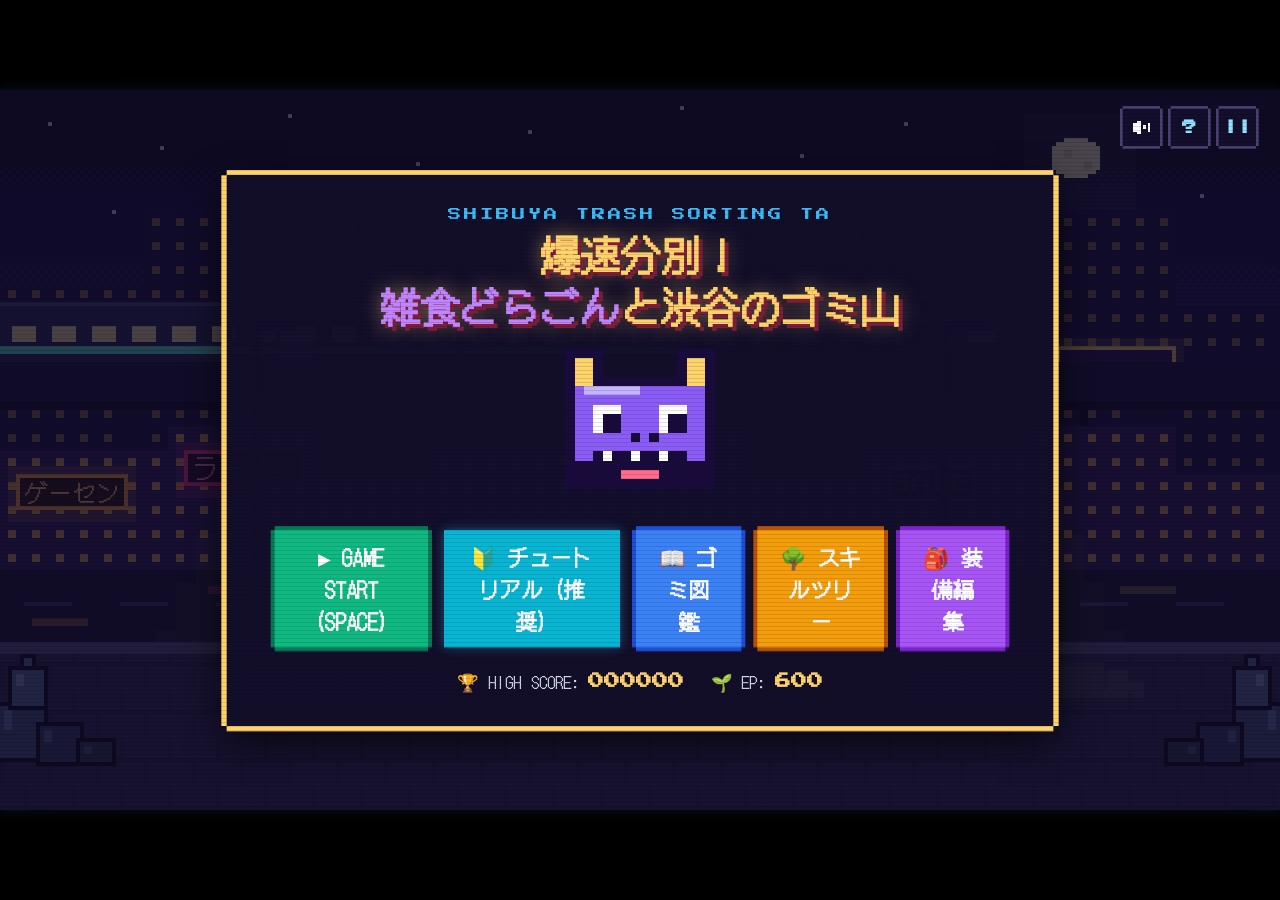
==== index.html @ 85e6942b "feat: チュートリアル・図鑑・答え合わせスライド・スキルツリー効果およびカウントダウン演出の実装" ====
<!doctype html>
<html lang="ja">
<head>
  <meta charset="utf-8">
  <meta name="viewport" content="width=device-width, initial-scale=1.0, maximum-scale=1.0, user-scalable=no">
  <title>爆速分別！雑食どらごんと渋谷のゴミ山 - SHIBUYA GOMI TA</title>
  <link rel="preconnect" href="https://fonts.googleapis.com">
  <link rel="preconnect" href="https://fonts.gstatic.com" crossorigin>
  <link href="https://fonts.googleapis.com/css2?family=DotGothic16&family=Press+Start+2P&display=swap" rel="stylesheet">
  <link rel="stylesheet" href="style.css?v=wide_10">
  <link rel="stylesheet" href="zukan_extra.css?v=zk_1">
</head>
<body>
  <div id="game-wrapper">
    <div id="game-cabinet">
      <!-- 1. 背景SVG（Wide.dc.htmlの渋谷夜景・高架電車・ネオン看板） -->
      <svg id="city-bg" viewBox="0 0 320 180" shape-rendering="crispEdges" aria-hidden="true">
        <defs>
          <pattern id="winB" width="6" height="6" patternUnits="userSpaceOnUse"><rect x="2" y="2" width="2" height="2" fill="#f2c14e" opacity="0.5"/></pattern>
          <pattern id="winF" width="6" height="6" patternUnits="userSpaceOnUse"><rect x="2" y="2" width="2" height="2" fill="#ffb454" opacity="0.85"/></pattern>
          <pattern id="winT" width="10" height="14" patternUnits="userSpaceOnUse"><rect x="3" y="3" width="6" height="4" fill="#ffe9a8"/></pattern>
          <pattern id="brick" width="12" height="12" patternUnits="userSpaceOnUse">
            <rect x="0" y="11" width="12" height="1" fill="#2a2446"/><rect x="0" y="0" width="1" height="6" fill="#2a2446"/><rect x="6" y="6" width="1" height="6" fill="#2a2446"/>
          </pattern>
          <pattern id="d1" width="2" height="2" patternUnits="userSpaceOnUse"><rect x="0" y="0" width="1" height="1" fill="#17103a"/><rect x="1" y="1" width="1" height="1" fill="#17103a"/></pattern>
          <pattern id="d2" width="2" height="2" patternUnits="userSpaceOnUse"><rect x="0" y="0" width="1" height="1" fill="#231650"/><rect x="1" y="1" width="1" height="1" fill="#231650"/></pattern>
          <pattern id="d3" width="2" height="2" patternUnits="userSpaceOnUse"><rect x="0" y="0" width="1" height="1" fill="#3a1c5c"/><rect x="1" y="1" width="1" height="1" fill="#3a1c5c"/></pattern>
          <pattern id="d4" width="2" height="2" patternUnits="userSpaceOnUse"><rect x="0" y="0" width="1" height="1" fill="#5e2a66"/><rect x="1" y="1" width="1" height="1" fill="#5e2a66"/></pattern>
          <pattern id="d5" width="2" height="2" patternUnits="userSpaceOnUse"><rect x="0" y="0" width="1" height="1" fill="#8c3a68"/><rect x="1" y="1" width="1" height="1" fill="#8c3a68"/></pattern>
          <g id="pile">
            <rect x="-1" y="189" width="13" height="15" fill="#0a0818"/>
            <rect x="0" y="190" width="11" height="13" fill="#44577d"/><rect x="1" y="191" width="2" height="5" fill="#6b83b3"/>
            <rect x="4" y="187" width="3" height="3" fill="#0a0818"/><rect x="5" y="188" width="1" height="2" fill="#44577d"/>
            <rect x="9" y="194" width="12" height="11" fill="#0a0818"/>
            <rect x="10" y="195" width="10" height="9" fill="#36456a"/><rect x="11" y="196" width="2" height="3" fill="#566d9c"/>
            <rect x="2" y="180" width="10" height="11" fill="#0a0818"/>
            <rect x="3" y="181" width="8" height="9" fill="#5a6fa0"/><rect x="4" y="182" width="2" height="3" fill="#8aa0cf"/>
            <rect x="5" y="177" width="4" height="4" fill="#0a0818"/><rect x="6" y="178" width="2" height="2" fill="#5a6fa0"/>
            <rect x="19" y="198" width="10" height="7" fill="#0a0818"/>
            <rect x="20" y="199" width="8" height="5" fill="#2f3b58"/><rect x="21" y="200" width="2" height="2" fill="#4a5c85"/>
          </g>
          <g id="lamp">
            <rect x="-1" y="60" width="2" height="81" fill="#0a0818"/>
            <rect x="-1" y="58" width="11" height="2" fill="#0a0818"/>
            <rect x="6" y="60" width="7" height="3" fill="#ffe9a8"/>
            <g fill="#ffe9a8" opacity="0.06">
              <rect x="5" y="63" width="10" height="12"/><rect x="0" y="75" width="20" height="12"/><rect x="-5" y="87" width="30" height="12"/>
              <rect x="-10" y="99" width="40" height="12"/><rect x="-15" y="111" width="50" height="12"/><rect x="-20" y="123" width="60" height="12"/>
              <rect x="-25" y="135" width="70" height="6"/>
            </g>
          </g>
          <g id="pool">
            <g fill="#ffe9a8" opacity="0.09"><rect x="-10" y="143" width="40" height="2"/><rect x="-16" y="145" width="52" height="3"/><rect x="-20" y="148" width="60" height="4"/></g>
          </g>
        </defs>

        <!-- 空 -->
        <rect x="0" y="0" width="320" height="24" fill="#0e0a24"/>
        <rect x="0" y="20" width="320" height="4" fill="url(#d1)"/>
        <rect x="0" y="24" width="320" height="24" fill="#17103a"/>
        <rect x="0" y="44" width="320" height="4" fill="url(#d2)"/>
        <rect x="0" y="48" width="320" height="24" fill="#231650"/>
        <rect x="0" y="68" width="320" height="4" fill="url(#d3)"/>
        <rect x="0" y="72" width="320" height="24" fill="#3a1c5c"/>
        <rect x="0" y="92" width="320" height="4" fill="url(#d4)"/>
        <rect x="0" y="96" width="320" height="14" fill="#5e2a66"/>
        <rect x="0" y="106" width="320" height="4" fill="url(#d5)"/>
        <rect x="0" y="110" width="320" height="12" fill="#8c3a68"/>
        <!-- 雲 -->
        <g fill="#c4507a" opacity="0.45">
          <rect x="20" y="100" width="46" height="2"/><rect x="30" y="102" width="30" height="2"/>
          <rect x="150" y="96" width="60" height="2"/><rect x="166" y="98" width="34" height="2"/>
          <rect x="250" y="102" width="44" height="2"/>
        </g>
        <!-- 星 -->
        <g fill="#ffffff" opacity="0.85">
          <rect x="12" y="8" width="1" height="1"/><rect x="40" y="14" width="1" height="1"/><rect x="72" y="6" width="1" height="1"/>
          <rect x="104" y="18" width="1" height="1"/><rect x="132" y="10" width="1" height="1"/><rect x="170" y="4" width="1" height="1"/>
          <rect x="200" y="16" width="1" height="1"/><rect x="226" y="8" width="1" height="1"/><rect x="300" y="26" width="1" height="1"/>
          <rect x="28" y="30" width="1" height="1"/><rect x="88" y="34" width="1" height="1"/><rect x="150" y="30" width="1" height="1"/>
          <rect x="214" y="36" width="1" height="1"/><rect x="262" y="40" width="1" height="1"/><rect x="58" y="44" width="1" height="1"/>
        </g>
        <!-- 月 -->
        <rect x="256" y="6" width="28" height="28" fill="#fff3c4" opacity="0.05"/>
        <g fill="#fff3c4">
          <rect x="266" y="12" width="6" height="1"/><rect x="264" y="13" width="10" height="1"/>
          <rect x="263" y="14" width="12" height="6"/><rect x="264" y="20" width="10" height="1"/><rect x="266" y="21" width="6" height="1"/>
        </g>
        <rect x="266" y="15" width="2" height="2" fill="#e7d9a1"/><rect x="271" y="18" width="2" height="2" fill="#e7d9a1"/>

        <!-- 遠景のビル -->
        <g fill="#1b1340">
          <rect x="0" y="48" width="36" height="72"/><rect x="36" y="30" width="24" height="90"/><rect x="60" y="60" width="30" height="60"/>
          <rect x="90" y="42" width="24" height="78"/><rect x="114" y="24" width="36" height="96"/><rect x="150" y="54" width="30" height="66"/>
          <rect x="180" y="36" width="24" height="84"/><rect x="204" y="48" width="36" height="72"/><rect x="240" y="66" width="24" height="54"/>
          <rect x="264" y="30" width="30" height="90"/><rect x="294" y="54" width="30" height="66"/>
        </g>
        <g fill="url(#winB)">
          <rect x="0" y="48" width="36" height="72"/><rect x="36" y="30" width="24" height="90"/><rect x="60" y="60" width="30" height="60"/>
          <rect x="90" y="42" width="24" height="78"/><rect x="114" y="24" width="36" height="96"/><rect x="150" y="54" width="30" height="66"/>
          <rect x="180" y="36" width="24" height="84"/><rect x="204" y="48" width="36" height="72"/><rect x="240" y="66" width="24" height="54"/>
          <rect x="264" y="30" width="30" height="90"/><rect x="294" y="54" width="30" height="66"/>
        </g>

        <!-- 屋上看板 SHIBUYA -->
        <rect x="270" y="76" width="2" height="8" fill="#0a0818"/><rect x="284" y="76" width="2" height="8" fill="#0a0818"/>
        <rect x="262" y="62" width="34" height="18" fill="#ffd36b" opacity="0.14"/>
        <rect x="264" y="64" width="30" height="13" fill="#ffd36b"/><rect x="265" y="65" width="28" height="11" fill="#2a1250"/>
        <text x="279" y="73.4" text-anchor="middle" font-size="5" fill="#ffd36b" font-family="'Press Start 2P', 'DotGothic16', sans-serif">SHIBUYA</text>

        <!-- 高架線と電車 -->
        <rect x="0" y="68" width="320" height="12" fill="#1a1436"/>
        <rect x="0" y="78" width="320" height="2" fill="#0e0a24"/>
        <rect x="28" y="80" width="8" height="40" fill="#1a1436"/><rect x="92" y="80" width="8" height="40" fill="#1a1436"/>
        <rect x="156" y="80" width="8" height="40" fill="#1a1436"/><rect x="220" y="80" width="8" height="40" fill="#1a1436"/>
        <rect x="284" y="80" width="8" height="40" fill="#1a1436"/>
        <g style="animation:train 18s linear infinite">
          <g fill="#2c2a58">
            <rect x="0" y="54" width="56" height="14"/><rect x="58" y="54" width="56" height="14"/><rect x="116" y="54" width="56" height="14"/>
          </g>
          <g fill="#4a4780"><rect x="0" y="53" width="56" height="1"/><rect x="58" y="53" width="56" height="1"/><rect x="116" y="53" width="56" height="1"/></g>
          <g fill="url(#winT)">
            <rect x="0" y="54" width="56" height="14"/><rect x="58" y="54" width="56" height="14"/><rect x="116" y="54" width="56" height="14"/>
          </g>
          <g fill="#5eead4"><rect x="0" y="64" width="56" height="2"/><rect x="58" y="64" width="56" height="2"/><rect x="116" y="64" width="56" height="2"/></g>
        </g>

        <!-- 近景のビル -->
        <g fill="#2e1f5c">
          <rect x="0" y="90" width="42" height="32"/><rect x="42" y="84" width="36" height="38"/><rect x="78" y="96" width="30" height="26"/>
          <rect x="108" y="90" width="42" height="32"/><rect x="150" y="84" width="36" height="38"/><rect x="186" y="96" width="30" height="26"/>
          <rect x="216" y="90" width="42" height="32"/><rect x="258" y="84" width="36" height="38"/><rect x="294" y="96" width="30" height="26"/>
        </g>
        <g fill="url(#winF)">
          <rect x="0" y="90" width="42" height="32"/><rect x="42" y="84" width="36" height="38"/><rect x="78" y="96" width="30" height="26"/>
          <rect x="108" y="90" width="42" height="32"/><rect x="150" y="84" width="36" height="38"/><rect x="186" y="96" width="30" height="26"/>
          <rect x="216" y="90" width="42" height="32"/><rect x="258" y="84" width="36" height="38"/><rect x="294" y="96" width="30" height="26"/>
        </g>

        <!-- ネオン看板（ゲーセン、ラーメン、24H、SALE） -->
        <rect x="2" y="94" width="32" height="14" fill="#ffa03f" opacity="0.2"/>
        <rect x="4" y="96" width="28" height="9" fill="#ffa03f"/><rect x="5" y="97" width="26" height="7" fill="#2a1408"/>
        <text x="18" y="103" text-anchor="middle" font-size="6" fill="#ffc27a" font-family="'DotGothic16', sans-serif">ゲーセン</text>
        <rect x="44" y="88" width="34" height="14" fill="#ff3d8b" opacity="0.22"/>
        <rect x="46" y="90" width="30" height="9" fill="#ff3d8b"/><rect x="47" y="91" width="28" height="7" fill="#2a0a28"/>
        <text x="61" y="97" text-anchor="middle" font-size="6.5" fill="#ff8fc0" font-family="'DotGothic16', sans-serif">ラーメン</text>
        <rect x="154" y="82" width="22" height="14" fill="#6dff9b" opacity="0.2"/>
        <rect x="156" y="84" width="18" height="9" fill="#6dff9b"/><rect x="157" y="85" width="16" height="7" fill="#06281a"/>
        <text x="165" y="91" text-anchor="middle" font-size="5.5" fill="#6dff9b" font-family="'Press Start 2P', sans-serif">24H</text>
        <rect x="220" y="92" width="26" height="14" fill="#3ff0ff" opacity="0.2"/>
        <rect x="222" y="94" width="22" height="9" fill="#3ff0ff"/><rect x="223" y="95" width="20" height="7" fill="#06242a"/>
        <text x="233" y="101" text-anchor="middle" font-size="5" fill="#3ff0ff" font-family="'Press Start 2P', sans-serif">SALE</text>

        <!-- 道路 -->
        <rect x="0" y="120" width="320" height="18" fill="#181330"/>
        <g fill="#3a3366">
          <rect x="6" y="128" width="12" height="1"/><rect x="30" y="128" width="12" height="1"/><rect x="54" y="128" width="12" height="1"/>
          <rect x="78" y="128" width="12" height="1"/><rect x="102" y="128" width="12" height="1"/><rect x="126" y="128" width="12" height="1"/>
          <rect x="150" y="128" width="12" height="1"/><rect x="174" y="128" width="12" height="1"/><rect x="198" y="128" width="12" height="1"/>
          <rect x="222" y="128" width="12" height="1"/><rect x="246" y="128" width="12" height="1"/><rect x="270" y="128" width="12" height="1"/>
          <rect x="294" y="128" width="12" height="1"/>
        </g>
        <!-- 路面のネオン反射 -->
        <rect x="52" y="124" width="16" height="2" fill="#ff3d8b" opacity="0.4"/><rect x="55" y="126" width="10" height="1" fill="#ff3d8b" opacity="0.25"/>
        <rect x="160" y="124" width="12" height="2" fill="#6dff9b" opacity="0.4"/><rect x="226" y="132" width="14" height="2" fill="#3ff0ff" opacity="0.4"/>
        <rect x="8" y="132" width="14" height="2" fill="#ffa03f" opacity="0.4"/><rect x="104" y="133" width="18" height="2" fill="#ffd36b" opacity="0.3"/>
        <rect x="280" y="124" width="14" height="2" fill="#ffd36b" opacity="0.35"/>

        <!-- 街灯 -->
        <use href="#lamp" transform="translate(64 0)"/>
        <use href="#lamp" transform="translate(236 0)"/>

        <!-- 歩道 -->
        <rect x="0" y="138" width="320" height="3" fill="#5b5380"/>
        <rect x="0" y="141" width="320" height="39" fill="#342d55"/>
        <rect x="0" y="141" width="320" height="39" fill="url(#brick)"/>
        <use href="#pool" transform="translate(74 0)"/>
        <use href="#pool" transform="translate(246 0)"/>

        <!-- ゴミ山 -->
        <use href="#pile" transform="translate(0 -36)"/>
        <use href="#pile" transform="translate(320 -36) scale(-1 1)"/>
      </svg>

      <!-- 走査線（CRTフィルター） -->
      <div class="crt-lines"></div>

      <!-- システム・音声・ヘルプ・ポーズナビ -->
      <div class="top-nav-bar">
        <button id="sound-toggle" class="pixel-icon-btn" title="サウンド切替 [M]">
          <img src="assets/sprites/png/icon_sound@4x.png" alt="音" class="pixel-icon-img">
        </button>
        <button id="help-btn" class="pixel-icon-btn" title="あそびかた [H]">
          <span class="pixel-icon-glyph">?</span>
        </button>
        <button id="pause-btn" class="pixel-icon-btn" title="ポーズ [P / ESC]">
          <span class="pixel-icon-glyph">||</span>
        </button>
      </div>

      <!-- ================= 画面1: タイトル画面 ================= -->
      <div id="title-screen" class="view-screen">
        <div class="title-hero-box">
          <div class="sub-pixel-tag">SHIBUYA TRASH SORTING TA</div>
          <h1 class="main-pixel-logo">爆速分別！<br><span style="color:#c084fc;">雑食どらごん</span>と渋谷のゴミ山</h1>
          <div class="title-dragon-anim">
            <img src="assets/sprites/png/dragon_zasshoku@4x.png" alt="雑食どらごん" class="title-dragon-pixel">
          </div>
          <div class="title-action-buttons">
            <button id="start-btn" class="pixel-btn pixel-btn-green">▶ GAME START (SPACE)</button>
            <button id="tutorial-btn" class="pixel-btn pixel-btn-cyan">🔰 チュートリアル</button>
            <button id="zukan-btn" class="pixel-btn pixel-btn-blue">📖 ゴミ図鑑</button>
            <button id="shop-btn" class="pixel-btn pixel-btn-yellow">🌳 スキルツリー</button>
            <button id="equip-btn" class="pixel-btn pixel-btn-purple">🎒 装備編集</button>
          </div>
          <div class="title-stats-footer">
            <span>🏆 HIGH SCORE: <strong id="title-high-score">000000</strong></span>
            <span>🌱 EP: <strong id="title-points">0</strong></span>
          </div>
        </div>
      </div>

      <!-- ================= 画面2: メインゲーム画面 ================= -->
      <div id="game-screen" class="view-screen hidden">
        <!-- 上部：30ブロックタイマーバー -->
        <div class="timer-blocks-bar" id="timer-blocks-container" aria-label="残り時間">
          <!-- 30個のブロックがJSで生成・点滅 -->
        </div>

        <!-- 左上：ドットライフ -->
        <div class="hud-lives-wrap" id="hud-lives" aria-label="残機">
          <!-- JSでドットハートを生成 -->
        </div>

        <!-- 左上：パッシブスキル・レリック枠（スキルツリーでスロット解放） -->
        <div class="relic-row" id="relic-row">
          <!-- JSで動的生成 -->
        </div>

        <!-- レリック説明ツールチップ（ホバーで表示） -->
        <div id="relic-tooltip" class="relic-tooltip-box hidden">
          <div id="tooltip-title" class="tooltip-title">回収員の腕章</div>
          <div id="tooltip-desc" class="tooltip-desc">コンボ3回ごとにスコア+50。ミスでリセット。</div>
        </div>

        <!-- 中央上：エリア階層表示 -->
        <div class="area-indicator">
          <div class="floor-text" id="floor-text">FLOOR 1 / 5</div>
          <div class="area-name" id="area-name">渋谷センター街</div>
          <div class="area-dots" id="area-dots">
            <div class="area-dot active"></div>
            <div class="area-dot"></div>
            <div class="area-dot"></div>
            <div class="area-dot"></div>
            <div class="area-dot"></div>
          </div>
        </div>

        <!-- 右上：スコア＆NEXTプレビュー -->
        <div class="hud-score-panel">
          <div class="hud-score-row">
            <div class="hud-moon-box" title="渋谷の月">
              <svg viewBox="0 0 10 10" shape-rendering="crispEdges" class="hud-moon-svg">
                <rect x="2" y="1" width="6" height="8" fill="#fff3c4"/>
                <rect x="1" y="2" width="8" height="6" fill="#fff3c4"/>
                <rect x="3" y="3" width="2" height="2" fill="#e7d9a1"/>
              </svg>
            </div>
            <div class="score-data-col">
              <div class="score-label">SCORE</div>
              <div class="score-digits" id="hud-score">000000</div>
            </div>
          </div>
          <div class="next-label">NEXT</div>
          <div class="next-queue" id="next-queue">
            <div class="next-box">?</div>
            <div class="next-box">?</div>
            <div class="next-box">?</div>
          </div>
        </div>

        <!-- チュートリアル案内バナー（チュートリアル時のみ表示） -->
        <div id="tutorial-banner" class="tutorial-banner hidden">
          <div class="tutorial-banner-content">
            <span class="tutorial-badge">🔰 チュートリアル</span>
            <span id="tutorial-step-text" class="tutorial-step-text">バナナの皮は「可燃ごみ」！ [Q] を押してみよう！</span>
          </div>
          <button id="tutorial-skip-btn" class="tutorial-skip-btn" title="チュートリアルを終了してタイトルへ">スキップ ✕</button>
        </div>

        <!-- ステージ開始カウントダウンオーバーレイ -->
        <div id="countdown-overlay" class="countdown-overlay hidden">
          <div class="countdown-stage-banner" id="countdown-stage-banner">STAGE 1: スクランブル交差点</div>
          <div class="countdown-main-num" id="countdown-main-num">3</div>
        </div>

        <!-- 中央：出現ゴミステージ -->
        <div class="trash-stage">
          <!-- 光背エフェクト -->
          <svg class="glow-pixel-bg" viewBox="0 0 25 25" shape-rendering="crispEdges">
            <g fill="#ffd36b" opacity="0.08"><rect x="3" y="1" width="19" height="23"/><rect x="1" y="3" width="23" height="19"/></g>
            <g fill="#ffd36b" opacity="0.12"><rect x="5" y="3" width="15" height="19"/><rect x="3" y="5" width="19" height="15"/></g>
            <g fill="#ffd36b" opacity="0.16"><rect x="7" y="5" width="11" height="15"/><rect x="5" y="7" width="15" height="11"/></g>
          </svg>

          <!-- ゴミ本体 -->
          <div class="trash-item-box" id="trash-item-box">
            <div id="item-icon" class="trash-icon-emoji">📜</div>
          </div>

          <!-- ゴミ名プレート -->
          <div class="trash-name-badge" id="item-name">写真フィルム（ネガ）</div>
          <div class="trash-meta-row">
            <span class="trash-state-chip" id="item-condition">通常状態</span>
            <span class="trash-tier-text" id="item-tier-badge">TIER 1 / 100PT</span>
          </div>

          <!-- スコア・コンボ・ミス表示（別位置で表示） -->
          <div id="feedback-popup" class="score-popup hidden">+100</div>
          <div id="combo-popup" class="combo-banner hidden">3 COMBO!</div>
          <div id="miss-popup" class="miss-popup-banner hidden">MISS!</div>
        </div>

        <!-- 下部歩道：分別ステーション（5つのゴミ箱） -->
        <div class="sorting-station">
          <!-- 1. 可燃ごみ [Q] -->
          <button type="button" class="station-bin-btn" data-category="burnable" aria-label="可燃ごみ">
            <span class="station-key">Q</span>
            <img src="assets/sprites/png/bin_kanen_red@4x.png" alt="可燃ごみ箱" class="bin-sprite-img">
            <div class="bin-label-plate bin-plate-burn">可燃ごみ</div>
          </button>

          <!-- 2. 不燃ごみ [W] -->
          <button type="button" class="station-bin-btn" data-category="unburnable" aria-label="不燃ごみ">
            <span class="station-key">W</span>
            <img src="assets/sprites/png/bin_funen_blue@4x.png" alt="不燃ごみ箱" class="bin-sprite-img">
            <div class="bin-label-plate bin-plate-unburn">不燃ごみ</div>
          </button>

          <!-- 3. 資源ごみ [E] -->
          <button type="button" class="station-bin-btn" data-category="resource" aria-label="資源ごみ">
            <span class="station-key">E</span>
            <img src="assets/sprites/png/bin_shigen_green@4x.png" alt="資源ごみ箱" class="bin-sprite-img">
            <div class="bin-label-plate bin-plate-resource">資源ごみ</div>
          </button>

          <!-- 4. 粗大ごみ [R] -->
          <button type="button" class="station-bin-btn" data-category="oversized" aria-label="粗大ごみ">
            <span class="station-key">R</span>
            <img src="assets/sprites/png/bin_sodai_crate@4x.png" alt="粗大ごみ箱" class="bin-sprite-img">
            <div class="bin-label-plate bin-plate-oversized">粗大ごみ</div>
          </button>

          <!-- 5. 雑食どらごん [5 / SPACE] -->
          <button type="button" class="station-bin-btn dragon-station-btn" data-category="dragon" aria-label="雑食どらごん">
            <span class="station-key">5 / SPACE</span>
            <div class="dragon-btn-content">
              <img src="assets/sprites/png/dragon_zasshoku@4x.png" alt="雑食どらごん" class="station-dragon-img">
              <div class="dragon-plate-box">
                <div class="dragon-plate-title">雑食どらごん</div>
                <div class="dragon-plate-sub">収集不可・家電・危険物</div>
              </div>
            </div>
          </button>
        </div>
      </div>

      <!-- ================= 画面3: リザルト画面 ================= -->
      <div id="result-screen" class="view-screen hidden">
        <div class="pixel-result-dialog">
          <h2 id="result-title" class="result-headline">GAME OVER</h2>
          <div id="death-cause" class="result-cause-box">
            テレビを可燃ごみに突っ込んで渋谷が焦土と化した！
          </div>
          <div id="death-lesson" class="lesson-box hidden"></div>
          <div class="result-metrics-grid">
            <div class="metric-card">
              <div class="metric-label">FINAL SCORE</div>
              <div id="result-score" class="metric-val">000000</div>
            </div>
            <div class="metric-card">
              <div class="metric-label">MAX COMBO</div>
              <div id="result-max-combo" class="metric-val">0</div>
            </div>
            <div class="metric-card" style="grid-column: span 2;">
              <div class="metric-label">EARNED ECO POINTS</div>
              <div id="result-earned-points" class="metric-val" style="color:#fbbf24;">+0 EP</div>
            </div>
          </div>
          <div class="result-actions">
            <button id="retry-btn" class="pixel-btn pixel-btn-green">もう一度あそぶ</button>
            <button id="share-btn" class="pixel-btn pixel-btn-blue">𝕏 結果をポスト</button>
            <button id="result-zukan-btn" class="pixel-btn pixel-btn-purple">📖 図鑑で復習</button>
            <button id="title-btn" class="pixel-btn pixel-btn-yellow">タイトルへ</button>
          </div>
        </div>
      </div>

      <!-- ================= モーダル: 装備編集 ================= -->
      <div id="equip-modal" class="pixel-modal hidden">
        <div class="pixel-modal-frame" style="max-width:520px;">
          <div class="modal-top-bar">
            <span class="modal-heading" style="color:#a78bfa;">🎒 装備編集（レリック）</span>
            <button class="pixel-close-btn modal-close">✕</button>
          </div>
          <div id="equip-modal-body" class="equip-modal-body">
            <!-- JSで動的生成 -->
          </div>
        </div>
      </div>

      <!-- ================= モーダル: ゴミ図鑑 ================= -->
      <div id="zukan-modal" class="pixel-modal hidden">
        <div class="pixel-modal-frame">
          <div class="modal-top-bar">
            <span class="modal-heading">📖 渋谷区ゴミ図鑑</span>
            <button class="pixel-close-btn modal-close">✕</button>
          </div>
          <div class="zukan-sub-header">
            <div class="zukan-achieve-bar">
              <span>図鑑達成率: <strong id="zukan-progress-num">0 / 226 (0.0%)</strong></span>
              <div class="achieve-track"><div id="zukan-progress-fill" class="achieve-fill"></div></div>
            </div>
            <input type="text" id="zukan-search-input" placeholder="🔍 ゴミ名や出し方を検索..." autocomplete="off">
            <div class="zukan-tabs-row">
              <button class="filter-chip active" data-cat="all">すべて</button>
              <button class="filter-chip" data-cat="burnable">🔥 可燃</button>
              <button class="filter-chip" data-cat="unburnable">🪨 不燃</button>
              <button class="filter-chip" data-cat="resource">♻️ 資源</button>
              <button class="filter-chip" data-cat="oversized">📦 粗大</button>
              <button class="filter-chip" data-cat="dragon">🐲 どらごん</button>
              <button class="filter-chip" data-cat="weak">⚠️ 苦手</button>
              <button class="filter-chip" data-cat="unseen">❓ 未遭遇</button>
            </div>
          </div>
          <div id="zukan-list" class="zukan-scroll-body">
            <!-- JSで動的生成 -->
          </div>
        </div>
      </div>

      <!-- ================= モーダル: スキルツリー（渋谷路線図） ================= -->
      <div id="tree-modal" class="pixel-modal hidden">
        <div class="pixel-modal-frame skill-lines-frame">
          <!-- 上部ヘッダー -->
          <div class="skill-header">
            <div>
              <div class="skill-sub">SKILL LINES</div>
              <h1 class="skill-title">スキルツリー</h1>
            </div>
            <div class="skill-ep-stat">所持EP <b id="tree-current-ep">0</b></div>
            <div class="skill-prog-stat">開通 <b id="subway-progress-stat">0</b> / <span id="subway-total-stat">36</span></div>
            <button class="pixel-close-btn modal-close">✕</button>
          </div>

          <!-- メインレイアウト（左：SVG路線図マップ、右：詳細aside） -->
          <div class="skill-main">
            <div class="skill-map-container" id="skill-map-container">
              <svg id="skill-tree-svg" viewBox="0 0 880 470"></svg>
            </div>
            <aside class="skill-aside">
              <div class="skill-aside-top">
                <div class="skill-aside-ic" id="skill-inspect-ic"></div>
                <div class="skill-aside-nm" id="skill-inspect-nm">駅を選択</div>
              </div>
              <div class="skill-aside-ds" id="skill-inspect-ds">路線図上のノードをクリックすると、効果の確認やEPによる開通ができます。</div>
              <div class="skill-aside-pre" id="skill-inspect-pre"></div>
              <div class="skill-aside-bot">
                <span id="skill-inspect-cost-preview"></span>
                <button id="skill-buy-btn" disabled>発車</button>
                <button id="skill-reset-btn" title="全スキルをリセット（50EP消費）">振り直し (50EP)</button>
              </div>
              <div class="skill-legend">
                <span><i style="border-color:#aaa;background:#aaa"></i>開通済</span>
                <span><i style="border-color:#e8b04a"></i>開通可</span>
                <span><i style="border-color:#2f2d52"></i>未到達</span>
              </div>
            </aside>
          </div>
        </div>
        <!-- スキル振り直し確認モーダル（カスタムUI） -->
        <div id="tree-reset-modal" class="skill-confirm-overlay hidden">
          <div class="skill-confirm-box">
            <div class="corner-tl"></div><div class="corner-tr"></div>
            <div class="corner-bl"></div><div class="corner-br"></div>
            <div class="skill-confirm-badge">!</div>
            <div class="skill-confirm-text">
              50EPを消費して、<br>
              スキルツリーのすべての進捗をリセットし、<br>
              使用したEP (<span id="reset-refund-amount">0</span> EP) を払い戻します。<br>
              よろしいですか？
            </div>
            <div class="skill-confirm-btn-row">
              <button id="reset-cancel-btn" class="skill-confirm-btn cancel">いいえ</button>
              <button id="reset-ok-btn" class="skill-confirm-btn ok">はい</button>
            </div>
          </div>
        </div>
      </div>

      <!-- ================= モーダル: チュートリアル詳細解説（ステージ・EP・スキル） ================= -->
      <div id="tutorial-guide-modal" class="pixel-modal hidden">
        <div class="pixel-modal-frame" style="max-width: 560px;">
          <div class="modal-top-bar">
            <span id="tutorial-guide-heading" class="modal-heading" style="color:#38bdf8;">🔰 ステージ・お宝・スキルツリー</span>
          </div>
          <div id="tutorial-guide-body" class="tutorial-modal-card">
            <!-- JSでステップごとにコンテンツを動的生成 -->
          </div>
        </div>
      </div>

      <!-- ================= モーダル: レリック獲得ドラフト / 固有獲得 ================= -->
      <div id="relic-draft-modal" class="pixel-modal hidden">
        <div class="pixel-modal-frame relic-draft-frame">
          <div class="modal-top-bar">
            <span id="relic-modal-title" class="modal-heading" style="color:#5eead4;">🎉 お宝レリックを獲得！</span>
          </div>
          <div class="relic-draft-body">
            <p id="relic-modal-sub" class="relic-draft-sub">渋谷の清掃活動で役立つ特殊パッシブアイテムを獲得できます（スロットに装備）</p>
            <div id="relic-draft-cards" class="relic-draft-cards-row">
              <!-- JSで2〜3枚のカードを生成 -->
            </div>
          </div>
        </div>
      </div>

      <!-- ================= モーダル: ポーズ画面 ================= -->
      <div id="pause-modal" class="pixel-modal hidden">
        <div class="pixel-modal-frame pause-modal-frame">
          <div class="modal-top-bar">
            <span class="modal-heading">⏸️ PAUSE（一時停止）</span>
            <button class="pixel-close-btn modal-close">✕</button>
          </div>
          <div class="pause-content-body">
            <div class="pause-stats-summary">
              <div>エリア: <strong id="pause-floor" style="color:#5eead4;">FLOOR 1</strong></div>
              <div>スコア: <strong id="pause-score" style="color:#ffd36b;">000000</strong></div>
            </div>
            <div class="pause-actions-list">
              <button id="resume-btn" class="pixel-btn pixel-btn-green">▶ ゲーム再開 (P / ESC)</button>
              <button id="pause-sound-btn" class="pixel-btn pixel-btn-blue">🔊 サウンド切替</button>
              <button id="pause-retry-btn" class="pixel-btn pixel-btn-purple">🔄 最初からやり直す</button>
              <button id="pause-title-btn" class="pixel-btn pixel-btn-yellow">🏠 タイトル画面へ戻る</button>
            </div>
          </div>
        </div>
      </div>

      <!-- ================= モーダル: ヘルプ（あそびかた） ================= -->
      <div id="help-modal" class="pixel-modal hidden">
        <div class="pixel-modal-frame" style="max-height: 480px;">
          <div class="modal-top-bar">
            <span class="modal-heading">❓ あそびかた・システム解説</span>
            <button class="pixel-close-btn modal-close">✕</button>
          </div>
          <div class="help-content-body" style="font-size: 13px; line-height: 1.6; text-align: left; padding: 10px;">
            <h4 style="color:#5eead4; margin-top:0;">🎯 基本ルール＆操作</h4>
            <p>画面中央に次々と現れる渋谷のゴミを、制限時間内に正しいゴミ箱へ分別してください！<br>
            <strong>[Q] 可燃　[W] 不燃　[E] 資源　[R] 粗大　[Space / 5] どらごん</strong></p>

            <h4 style="color:#c084fc; margin-top:10px;">🐲 雑食どらごん（収集不可・危険物）</h4>
            <p>テレビ・冷蔵庫などの<strong>家電リサイクル品</strong>、消火器・ガソリン・バッテリー等の<strong>危険物</strong>など、「区で収集できないゴミ」はすべて雑食どらごんに食べさせましょう！</p>

            <h4 style="color:#ffd36b; margin-top:10px;">🎁 お宝アイテム（レリック）</h4>
            <p>・<strong>15問正解ごと</strong>に、3つのレリックから1つを選んで装備！<br>
            ・<strong>各ステージ（FLOOR）クリア時</strong>には、そのエリア限定の<strong>「固有アイテム」</strong>を確定GET！<br>
            （左上のスロットに装備され、時間延長やスコアUPなどの特殊効果を発揮します）</p>

            <h4 style="color:#6ee7b7; margin-top:10px;">🌳 スキルツリー（渋谷路線図）</h4>
            <p>分別で手に入れた<strong>EP（エコポイント）</strong>を使って路線図を開通！ライフ増加やスロット拡張など、永続的なパワーアップが可能です。</p>

            <h4 style="color:#f472b6; margin-top:10px;">👑 目指せ全5ステージ制覇（ALL CLEAR）！</h4>
            <p>全5つのフロアを突破して、渋谷の街をゴミの山から救い出しましょう！</p>
          </div>
        </div>
      </div>

    </div>
  </div>

  <!-- スクリプト群 -->
  <script src="items.js?v=wide_11"></script>
  <script src="zukan_official.js?v=zk_1"></script>
  <script src="zukan_lesson.js?v=zk_1"></script>
  <script src="audio.js?v=wide_11"></script>
  <script src="relics.js?v=wide_11"></script>
  <script src="game.js?v=wide_11"></script>
</body>
</html>
---- style.css ----
@import url('https://fonts.googleapis.com/css2?family=DotGothic16&family=Press+Start+2P&display=swap');

:root {
  --bg-dark: #070512;
  --panel-bg: #120e2b;
  --pixel-gold: #ffd36b;
  --pixel-blue: #4b9bff;
  --pixel-green: #4ade80;
  --pixel-red: #ff5d73;
  --pixel-purple: #c084fc;
  --pixel-orange: #f59e0b;
}

* {
  box-sizing: border-box;
  margin: 0;
  padding: 0;
  user-select: none;
  -webkit-user-select: none;
  -webkit-tap-highlight-color: transparent;
}

body {
  background-color: var(--bg-dark);
  color: #ffffff;
  font-family: 'DotGothic16', 'Press Start 2P', monospace, sans-serif;
  min-height: 100vh;
  display: flex;
  justify-content: center;
  align-items: center;
  overflow: hidden;
}

/* 16:9 筐体ラッパー（ウィンドウサイズに合わせて自動スケーリング） */
#game-wrapper {
  width: 100vw;
  height: 100vh;
  display: flex;
  justify-content: center;
  align-items: center;
  background: #000;
}

#game-cabinet {
  position: relative;
  width: 960px;
  height: 540px;
  overflow: hidden;
  background: #0e0a24;
  box-shadow: 0 0 60px rgba(0, 0, 0, 0.95), 0 0 10px rgba(75, 155, 255, 0.2);
  transform-origin: center center;
}

/* 背景SVG */
#city-bg {
  position: absolute;
  left: 0;
  top: 0;
  width: 960px;
  height: 540px;
  pointer-events: none;
}

@keyframes train {
  from { transform: translateX(-190px); }
  to { transform: translateX(340px); }
}

/* CRT走査線 */
.crt-lines {
  position: absolute;
  top: 0;
  left: 0;
  width: 100%;
  height: 100%;
  background: repeating-linear-gradient(
    rgba(0, 0, 0, 0.12) 0px,
    rgba(0, 0, 0, 0.12) 1px,
    transparent 1px,
    transparent 3px
  );
  pointer-events: none;
  z-index: 80;
}

/* トップバー（サウンド・ヘルプ・ポーズ：アーケード調正方形アイコンボタン） */
.top-nav-bar {
  position: absolute;
  right: 18px;
  top: 14px;
  display: flex;
  gap: 8px;
  z-index: 70;
}

.pixel-icon-btn {
  width: 28px;
  height: 28px;
  padding: 0;
  background: #120e2b;
  color: #8fe3ff;
  border: none;
  display: flex;
  align-items: center;
  justify-content: center;
  box-shadow: 0 -2px 0 0 #4a4272, 0 2px 0 0 #4a4272, -2px 0 0 0 #4a4272, 2px 0 0 0 #4a4272;
  cursor: pointer;
  transition: all 0.1s;
}

.pixel-icon-btn:hover {
  background: #231b4d;
  color: #ffd36b;
  box-shadow: 0 -2px 0 0 #ffd36b, 0 2px 0 0 #ffd36b, -2px 0 0 0 #ffd36b, 2px 0 0 0 #ffd36b;
}

.pixel-icon-btn:active {
  transform: translateY(1px);
}

.pixel-icon-img {
  width: 16px;
  height: 16px;
  object-fit: contain;
  image-rendering: pixelated;
}

.pixel-icon-btn.muted .pixel-icon-img {
  opacity: 0.3;
  filter: grayscale(1);
}

.pixel-icon-glyph {
  font-family: 'Press Start 2P', monospace;
  font-size: 11px;
  font-weight: bold;
  line-height: 1;
}

/* 共通画面 */
.view-screen {
  position: absolute;
  left: 0;
  top: 0;
  width: 960px;
  height: 540px;
  z-index: 20;
}

.hidden {
  display: none !important;
}

/* ================= タイトル画面 ================= */
#title-screen {
  display: flex;
  justify-content: center;
  align-items: center;
  background: rgba(14, 10, 36, 0.75);
}

.title-hero-box {
  background: rgba(18, 14, 43, 0.95);
  padding: 24px 36px;
  display: flex;
  flex-direction: column;
  align-items: center;
  text-align: center;
  box-shadow: 0 -4px 0 0 #ffd36b, 0 4px 0 0 #ffd36b, -4px 0 0 0 #ffd36b, 4px 0 0 0 #ffd36b, 0 10px 30px rgba(0,0,0,0.8);
  max-width: 620px;
}

.sub-pixel-tag {
  font-family: 'Press Start 2P', monospace;
  font-size: 10px;
  color: #38bdf8;
  letter-spacing: 2px;
  margin-bottom: 6px;
}

.main-pixel-logo {
  font-size: 30px;
  color: #ffd36b;
  text-shadow: 3px 3px 0 #7c1d3a, 0 0 15px rgba(255, 211, 107, 0.5);
  line-height: 1.3;
}

.title-dragon-anim {
  margin: 12px 0;
}

.title-dragon-pixel {
  width: 140px;
  height: auto;
  image-rendering: pixelated;
  animation: dragon-bob 2.2s infinite steps(4);
}

@keyframes dragon-bob {
  0%, 100% { transform: translateY(0); }
  50% { transform: translateY(-8px); }
}

.title-action-buttons {
  display: flex;
  gap: 12px;
  margin: 14px 0 10px;
}

.pixel-btn {
  font-family: 'DotGothic16', monospace;
  font-size: 16px;
  font-weight: bold;
  padding: 8px 16px;
  border: none;
  cursor: pointer;
  box-shadow: 0 -3px 0 0 #000, 0 3px 0 0 #000, -3px 0 0 0 #000, 3px 0 0 0 #000;
  transition: transform 0.05s;
}
.pixel-btn:active {
  transform: translateY(3px);
}

.pixel-btn-green { background: #10b981; color: #fff; box-shadow: 0 -3px 0 0 #047857, 0 3px 0 0 #047857, -3px 0 0 0 #047857, 3px 0 0 0 #047857; }
.pixel-btn-cyan { background: #06b6d4; color: #fff; box-shadow: 0 -3px 0 0 #0891b2, 0 3px 0 0 #0891b2, -3px 0 0 0 #0891b2, 3px 0 0 0 #0891b2; }
.pixel-btn-blue { background: #3b82f6; color: #fff; box-shadow: 0 -3px 0 0 #1d4ed8, 0 3px 0 0 #1d4ed8, -3px 0 0 0 #1d4ed8, 3px 0 0 0 #1d4ed8; }
.pixel-btn-yellow { background: #f59e0b; color: #fff; box-shadow: 0 -3px 0 0 #b45309, 0 3px 0 0 #b45309, -3px 0 0 0 #b45309, 3px 0 0 0 #b45309; }
.pixel-btn-purple { background: #a855f7; color: #fff; box-shadow: 0 -3px 0 0 #7e22ce, 0 3px 0 0 #7e22ce, -3px 0 0 0 #7e22ce, 3px 0 0 0 #7e22ce; }

.title-stats-footer {
  display: flex;
  gap: 20px;
  font-size: 13px;
  color: #cbd5e1;
  margin-top: 6px;
}
.title-stats-footer strong { color: #ffd36b; font-family: 'Press Start 2P', monospace; font-size: 12px; }

/* ================= ゲーム画面HUD ================= */
/* 上部30ブロックタイマー */
.timer-blocks-bar {
  position: absolute;
  left: 24px;
  right: 24px;
  top: 14px;
  height: 10px;
  display: flex;
  gap: 3px;
  z-index: 30;
}

.timer-block {
  flex: 1;
  height: 10px;
  background: #5eead4;
  box-shadow: 0 0 4px rgba(94, 234, 212, 0.4);
}
.timer-block.off {
  background: #2a2250;
  box-shadow: none;
}
.timer-block.danger {
  background: #ff5d73;
}

/* ライフ */
.hud-lives-wrap {
  position: absolute;
  left: 24px;
  top: 40px;
  display: flex;
  gap: 6px;
  z-index: 30;
}

.pixel-heart {
  width: 34px;
  height: 30px;
}

/* レリック・アイテムスロット枠 */
.relic-row {
  position: absolute;
  left: 24px;
  top: 84px;
  display: flex;
  gap: 8px;
  z-index: 30;
}

.relic-slot {
  width: 38px;
  height: 38px;
  background: #120e2b;
  display: flex;
  align-items: center;
  justify-content: center;
  position: relative;
  cursor: pointer;
  box-shadow: 0 -3px 0 0 #3a3366, 0 3px 0 0 #3a3366, -3px 0 0 0 #3a3366, 3px 0 0 0 #3a3366;
  transition: transform 0.1s;
}

.relic-slot:hover {
  transform: translateY(-2px);
}

.relic-slot.slot-gold {
  box-shadow: 0 -3px 0 0 #ffd36b, 0 3px 0 0 #ffd36b, -3px 0 0 0 #ffd36b, 3px 0 0 0 #ffd36b;
}

.relic-slot.slot-blue {
  box-shadow: 0 -3px 0 0 #38bdf8, 0 3px 0 0 #38bdf8, -3px 0 0 0 #38bdf8, 3px 0 0 0 #38bdf8;
}

.relic-slot.slot-purple {
  box-shadow: 0 -3px 0 0 #c084fc, 0 3px 0 0 #c084fc, -3px 0 0 0 #c084fc, 3px 0 0 0 #c084fc;
}

.relic-slot.slot-green {
  box-shadow: 0 -3px 0 0 #4ade80, 0 3px 0 0 #4ade80, -3px 0 0 0 #4ade80, 3px 0 0 0 #4ade80;
}

.relic-slot.locked {
  background: #09071a;
  opacity: 0.4;
  cursor: not-allowed;
  box-shadow: 0 -2px 0 0 #2a2250, 0 2px 0 0 #2a2250, -2px 0 0 0 #2a2250, 2px 0 0 0 #2a2250;
}

.relic-slot-img {
  width: 24px;
  height: 24px;
  object-fit: contain;
  image-rendering: pixelated;
}

.relic-lock-icon {
  font-size: 14px;
  color: #64748b;
}

/* レリック詳細ツールチップ（画像通りの黄色ネオン枠） */
.relic-tooltip-box {
  position: absolute;
  left: 24px;
  top: 136px;
  width: 260px;
  background: rgba(14, 10, 36, 0.95);
  border: 2px solid #ffd36b;
  box-shadow: 0 0 10px rgba(255, 211, 107, 0.3);
  padding: 8px 12px;
  z-index: 45;
  pointer-events: none;
  animation: fadeIn 0.15s ease-out;
}

.relic-tooltip-box.hidden {
  display: none;
}

.tooltip-title {
  font-size: 13px;
  font-weight: bold;
  color: #ffd36b;
  margin-bottom: 4px;
  display: flex;
  align-items: center;
  gap: 6px;
}

.tooltip-desc {
  font-size: 11px;
  color: #e2e8f0;
  line-height: 1.4;
}

/* エリア階層表示 */
.area-indicator {
  position: absolute;
  left: 340px;
  top: 36px;
  width: 280px;
  text-align: center;
  z-index: 30;
}

.floor-text {
  font-family: 'Press Start 2P', monospace;
  font-size: 10px;
  color: #8fe3ff;
  letter-spacing: 2px;
  text-shadow: 2px 2px 0 #000;
}

.area-name {
  font-size: 24px;
  font-weight: bold;
  color: #ffffff;
  margin-top: 2px;
  text-shadow: 3px 3px 0 #000;
}

.area-dots {
  display: flex;
  justify-content: center;
  gap: 6px;
  margin-top: 6px;
}

.area-dot {
  width: 12px;
  height: 12px;
  background: #2a2250;
}
.area-dot.active {
  background: #5eead4;
  box-shadow: 0 0 6px #5eead4;
}

/* スコア＆NEXT */
.hud-score-panel {
  position: absolute;
  right: 24px;
  top: 36px;
  text-align: right;
  z-index: 30;
}

.hud-score-row {
  display: flex;
  align-items: center;
  justify-content: flex-end;
  gap: 12px;
}

.hud-moon-box {
  width: 36px;
  height: 36px;
  background: rgba(18, 14, 43, 0.7);
  box-shadow: 0 -2px 0 0 #3a3366, 0 2px 0 0 #3a3366, -2px 0 0 0 #3a3366, 2px 0 0 0 #3a3366;
  display: flex;
  align-items: center;
  justify-content: center;
}

.hud-moon-svg {
  width: 24px;
  height: 24px;
}

.score-data-col {
  display: flex;
  flex-direction: column;
  align-items: flex-end;
}

.score-label {
  font-family: 'Press Start 2P', monospace;
  font-size: 10px;
  color: #c9bff0;
  letter-spacing: 2px;
  text-shadow: 2px 2px 0 #000;
}

.score-digits {
  font-family: 'Press Start 2P', monospace;
  font-size: 32px;
  color: #ffd36b;
  text-shadow: 3px 3px 0 #000;
  margin-top: 2px;
  line-height: 1.1;
}

.next-label {
  font-family: 'Press Start 2P', monospace;
  font-size: 9px;
  color: #c9bff0;
  letter-spacing: 2px;
  text-shadow: 2px 2px 0 #000;
  margin-top: 14px;
}

.next-queue {
  display: flex;
  gap: 8px;
  justify-content: flex-end;
  margin-top: 4px;
}

.next-box {
  width: 32px;
  height: 32px;
  background: #120e2b;
  color: #8b7fd0;
  font-family: 'Press Start 2P', monospace;
  font-size: 14px;
  display: flex;
  align-items: center;
  justify-content: center;
  box-shadow: 0 -2px 0 0 #4a4272, 0 2px 0 0 #4a4272, -2px 0 0 0 #4a4272, 2px 0 0 0 #4a4272;
}

/* ================= カウントダウンオーバーレイ ================= */
.countdown-overlay {
  position: absolute;
  top: 0;
  left: 0;
  right: 0;
  bottom: 0;
  background: rgba(10, 8, 24, 0.75);
  display: flex;
  flex-direction: column;
  justify-content: center;
  align-items: center;
  gap: 16px;
  z-index: 100;
  pointer-events: all;
  backdrop-filter: blur(2px);
}
.countdown-overlay.hidden {
  display: none;
}
.countdown-stage-banner {
  font-size: 15px;
  font-weight: bold;
  color: #ffd36b;
  letter-spacing: 0.1em;
  background: #1e1842;
  padding: 6px 18px;
  border-radius: 6px;
  box-shadow: 0 0 16px rgba(0,0,0,0.8), 0 0 0 2px #7c6fd6;
  text-shadow: 2px 2px 0 #000;
}
.countdown-main-num {
  font-family: 'Press Start 2P', monospace;
  font-size: 64px;
  font-weight: bold;
  color: #5eead4;
  text-shadow: 
    4px 4px 0 #0f766e,
    -2px -2px 0 #0f766e,
    2px -2px 0 #0f766e,
    -2px 2px 0 #0f766e,
    0 0 30px rgba(94, 234, 212, 0.8);
  animation: countdown-pop 0.6s cubic-bezier(0.18, 0.89, 0.32, 1.28);
}
.countdown-main-num.start {
  color: #facc15;
  font-size: 52px;
  text-shadow: 
    4px 4px 0 #b45309,
    -2px -2px 0 #b45309,
    2px -2px 0 #b45309,
    -2px 2px 0 #b45309,
    0 0 30px rgba(250, 204, 21, 0.9);
}

@keyframes countdown-pop {
  0% { transform: scale(0.3); opacity: 0; }
  50% { transform: scale(1.3); opacity: 1; }
  100% { transform: scale(1); opacity: 1; }
}

/* ================= 出現ゴミステージ ================= */
.trash-stage {
  position: absolute;
  left: 0;
  right: 0;
  top: 120px;
  display: flex;
  flex-direction: column;
  align-items: center;
  z-index: 40;
}

.glow-pixel-bg {
  position: absolute;
  top: -20px;
  width: 220px;
  height: 220px;
  pointer-events: none;
}

.trash-item-box {
  width: 100px;
  height: 100px;
  display: flex;
  justify-content: center;
  align-items: center;
  position: relative;
  animation: item-float 1.2s steps(2) infinite;
}

@keyframes item-float {
  0%, 100% { transform: translateY(0); }
  50% { transform: translateY(-6px); }
}

.trash-icon-emoji {
  font-size: 72px;
  filter: drop-shadow(0 4px 6px rgba(0,0,0,0.6));
}

.trash-name-badge {
  background: #000000; /* 完全不透明黒で夜景透過を防止 */
  min-width: 280px;
  text-align: center;
  padding: 8px 24px;
  font-size: 21px;
  font-weight: bold;
  color: #ffffff;
  margin-top: 10px;
  border: 2px solid #ffffff; /* クッキリした白いピクセル外枠 */
  box-shadow: 0 0 0 1px #000000, 0 4px 10px rgba(0, 0, 0, 0.9);
  text-shadow: 2px 2px 0 #000;
  letter-spacing: 1px;
  z-index: 42;
}

.trash-meta-row {
  display: flex;
  align-items: center;
  gap: 10px;
  margin-top: 8px;
}

.trash-state-chip {
  background: #ffd36b;
  color: #000000;
  padding: 3px 10px;
  font-size: 11px;
  font-weight: bold;
  box-shadow: 0 -2px 0 0 #ffd36b, 0 2px 0 0 #ffd36b, -2px 0 0 0 #ffd36b, 2px 0 0 0 #ffd36b;
}

.trash-tier-text {
  font-family: 'Press Start 2P', monospace;
  font-size: 9px;
  color: #c9bff0;
  text-shadow: 2px 2px 0 #000;
}

/* スコア（物体付近）・コンボ（右横）・ミス（別位置・赤色）ポップアップ */
.score-popup {
  position: absolute;
  left: 50%;
  top: 15px;
  transform: translateX(-50%);
  font-family: 'Press Start 2P', monospace;
  font-size: 26px;
  font-weight: bold;
  color: #5eead4;
  text-shadow: 
    3px 3px 0 #000,
    -2px -2px 0 #000,
    2px -2px 0 #000,
    -2px 2px 0 #000,
    0 4px 10px rgba(94, 234, 212, 0.6);
  z-index: 50;
  pointer-events: none;
  animation: score-pop-up 0.5s cubic-bezier(0.18, 0.89, 0.32, 1.28) forwards;
}

@keyframes score-pop-up {
  0% {
    transform: translateX(-50%) translateY(15px) scale(0.6);
    opacity: 0;
  }
  30% {
    transform: translateX(-50%) translateY(-10px) scale(1.25);
    opacity: 1;
  }
  70% {
    transform: translateX(-50%) translateY(-18px) scale(1.05);
    opacity: 1;
  }
  100% {
    transform: translateX(-50%) translateY(-26px) scale(0.95);
    opacity: 0;
  }
}

.combo-banner {
  position: absolute;
  left: calc(50% + 75px);
  top: 30px;
  font-family: 'Press Start 2P', monospace;
  font-size: 22px;
  color: #ffd36b;
  transform: rotate(-6deg);
  text-shadow: 
    2px 2px 0 #7c1d3a, 
    -2px 2px 0 #7c1d3a, 
    2px -2px 0 #7c1d3a, 
    -2px -2px 0 #7c1d3a, 
    0 4px 8px rgba(0, 0, 0, 0.8);
  z-index: 50;
  pointer-events: none;
  animation: combo-bounce 0.4s ease-out forwards;
}

@keyframes combo-bounce {
  0% { transform: scale(0.5) rotate(-12deg); opacity: 0; }
  50% { transform: scale(1.2) rotate(-4deg); opacity: 1; }
  100% { transform: scale(1) rotate(-6deg); opacity: 1; }
}

.miss-popup-banner {
  position: absolute;
  left: 50%;
  top: -12px;
  transform: translateX(-50%);
  background: rgba(26, 4, 14, 0.95);
  border: 2px solid #ff4d6d;
  box-shadow: 0 0 16px rgba(255, 77, 109, 0.8), 0 0 0 1px #000;
  color: #ff4d6d;
  font-family: 'Press Start 2P', monospace;
  font-size: 16px;
  padding: 4px 16px;
  z-index: 46;
  text-shadow: 2px 2px 0 #000;
  animation: miss-shake 0.3s ease-in-out;
}

@keyframes miss-shake {
  0% { transform: translateX(-50%) translateY(0); }
  25% { transform: translateX(calc(-50% - 4px)) translateY(-2px); }
  50% { transform: translateX(calc(-50% + 4px)) translateY(2px); }
  75% { transform: translateX(calc(-50% - 2px)) translateY(-1px); }
  100% { transform: translateX(-50%) translateY(0); }
}

/* ================= 下部分別ステーション ================= */
.sorting-station {
  position: absolute;
  left: 0;
  right: 0;
  bottom: 16px;
  display: flex;
  justify-content: center;
  align-items: flex-end;
  gap: 20px;
  z-index: 50;
  padding: 0 20px;
}

.station-bin-btn {
  background: none;
  border: none;
  cursor: pointer;
  display: flex;
  flex-direction: column;
  align-items: center;
  gap: 6px;
  position: relative;
  transition: transform 0.08s;
  padding: 0;
}

.station-bin-btn:hover {
  transform: translateY(-4px);
}
.station-bin-btn:active {
  transform: translateY(2px) scale(0.96);
}

.station-key {
  position: absolute;
  top: -8px;
  left: 0;
  background: #120e2b;
  padding: 1px 6px;
  font-family: 'Press Start 2P', monospace;
  font-size: 9px;
  color: #ffd36b;
  box-shadow: 0 -2px 0 0 #d7ccff, 0 2px 0 0 #d7ccff, -2px 0 0 0 #d7ccff, 2px 0 0 0 #d7ccff;
  z-index: 10;
}

.bin-sprite-img {
  width: 68px;
  height: 95px;
  object-fit: contain;
  image-rendering: pixelated;
  filter: drop-shadow(0 4px 4px rgba(0,0,0,0.8));
}

.station-bin-btn:hover .bin-sprite-img {
  animation: trashcan-rattle 0.25s infinite steps(2);
}

.bin-label-plate {
  font-size: 14px;
  font-weight: bold;
  padding: 3px 8px;
  background: #120e2b;
  color: #ffffff;
  white-space: nowrap;
}

.bin-plate-burn { box-shadow: 0 -3px 0 0 #ff5d73, 0 3px 0 0 #ff5d73, -3px 0 0 0 #ff5d73, 3px 0 0 0 #ff5d73; }
.bin-plate-unburn { box-shadow: 0 -3px 0 0 #4b9bff, 0 3px 0 0 #4b9bff, -3px 0 0 0 #4b9bff, 3px 0 0 0 #4b9bff; }
.bin-plate-resource { box-shadow: 0 -3px 0 0 #4ade80, 0 3px 0 0 #4ade80, -3px 0 0 0 #4ade80, 3px 0 0 0 #4ade80; }
.bin-plate-oversized { box-shadow: 0 -3px 0 0 #f59e0b, 0 3px 0 0 #f59e0b, -3px 0 0 0 #f59e0b, 3px 0 0 0 #f59e0b; }

/* 雑食どらごん専用ステーションボタン */
.dragon-station-btn {
  margin-left: 10px;
}

.dragon-btn-content {
  display: flex;
  align-items: center;
  gap: 10px;
}

.station-dragon-img {
  width: 90px;
  height: 75px;
  object-fit: contain;
  image-rendering: pixelated;
  filter: drop-shadow(0 4px 6px rgba(0,0,0,0.8));
  transition: transform 0.1s;
}

.dragon-station-btn:hover .station-dragon-img {
  transform: scale(1.1) rotate(-4deg);
}

/* ===== 装備編集モーダル ===== */
.equip-modal-body {
  padding: 12px 14px 14px;
  display: flex;
  flex-direction: column;
  gap: 10px;
}
.equip-slot-row {
  display: flex;
  align-items: center;
  gap: 12px;
  background: rgba(255,255,255,0.04);
  border: 1px solid rgba(167,139,250,0.2);
  border-radius: 6px;
  padding: 8px 12px;
}
.equip-slot-index {
  font-size: 11px;
  color: #94a3b8;
  font-family: 'Press Start 2P', monospace;
  min-width: 20px;
}
.equip-slot-visual {
  font-size: 26px;
  min-width: 36px;
  text-align: center;
}
.equip-slot-info {
  flex: 1;
}
.equip-slot-name {
  font-size: 12px;
  font-weight: bold;
  color: #e2e8f0;
  margin-bottom: 2px;
}
.equip-slot-desc {
  font-size: 10px;
  color: #94a3b8;
  line-height: 1.4;
}
.equip-slot-empty {
  font-size: 11px;
  color: #4a4272;
}
.equip-remove-btn {
  background: rgba(239,68,68,0.15);
  border: 1px solid rgba(239,68,68,0.4);
  color: #f87171;
  font-size: 11px;
  padding: 4px 8px;
  cursor: pointer;
  border-radius: 4px;
  font-family: 'Press Start 2P', monospace;
  transition: background 0.15s;
  white-space: nowrap;
}
.equip-remove-btn:hover {
  background: rgba(239,68,68,0.3);
}
.equip-locked-slot {
  display: flex;
  align-items: center;
  gap: 10px;
  background: rgba(0,0,0,0.2);
  border: 1px solid rgba(100,100,120,0.3);
  border-radius: 6px;
  padding: 8px 12px;
  opacity: 0.5;
}
.equip-modal-hint {
  font-size: 10px;
  color: #64748b;
  text-align: center;
  margin-top: 4px;
  line-height: 1.6;
}
.equip-modal-open-btn {
  align-self: center;
  margin-top: 4px;
}

.dragon-plate-box {
  background: #3b1a78;
  padding: 6px 12px;
  text-align: left;
  box-shadow: 0 -3px 0 0 #c084fc, 0 3px 0 0 #c084fc, -3px 0 0 0 #c084fc, 3px 0 0 0 #c084fc;
}

.dragon-plate-title {
  font-size: 15px;
  font-weight: bold;
  color: #ffd36b;
}

.dragon-plate-sub {
  font-size: 10px;
  color: #e9d5ff;
  margin-top: 2px;
}

/* 爆発エフェクト */
.explode-effect {
  position: absolute;
  top: 40%;
  left: 50%;
  width: 90px;
  height: 90px;
  margin-top: -45px;
  margin-left: -45px;
  font-size: 60px;
  display: flex;
  justify-content: center;
  align-items: center;
  pointer-events: none;
  animation: pixel-boom 0.35s steps(4) forwards;
  z-index: 60;
}

@keyframes pixel-boom {
  0% { transform: scale(0.3); opacity: 1; }
  50% { transform: scale(1.3); opacity: 0.9; }
  100% { transform: scale(1.7); opacity: 0; }
}

/* ================= リザルト画面 ================= */
#result-screen {
  display: flex;
  justify-content: center;
  align-items: center;
  background: rgba(10, 8, 24, 0.85);
}

.pixel-result-dialog {
  background: #120e2b;
  padding: 24px 32px;
  display: flex;
  flex-direction: column;
  align-items: center;
  text-align: center;
  box-shadow: 0 -4px 0 0 #ff5d73, 0 4px 0 0 #ff5d73, -4px 0 0 0 #ff5d73, 4px 0 0 0 #ff5d73;
  width: 540px;
}

.result-headline {
  font-family: 'Press Start 2P', monospace;
  font-size: 24px;
  color: #ff5d73;
  text-shadow: 3px 3px 0 #000;
  margin-bottom: 12px;
}

.result-cause-box {
  background: rgba(0,0,0,0.4);
  border-left: 4px solid #ff5d73;
  padding: 10px 14px;
  font-size: 13px;
  color: #ffd36b;
  line-height: 1.5;
  width: 100%;
  text-align: left;
  margin-bottom: 16px;
}

.result-metrics-grid {
  display: grid;
  grid-template-columns: 1fr 1fr;
  gap: 12px;
  width: 100%;
  margin-bottom: 16px;
}

.metric-card {
  background: #09071a;
  padding: 8px 12px;
  box-shadow: 0 -2px 0 0 #4a4272, 0 2px 0 0 #4a4272, -2px 0 0 0 #4a4272, 2px 0 0 0 #4a4272;
}

.metric-label {
  font-family: 'Press Start 2P', monospace;
  font-size: 8px;
  color: #94a3b8;
}

.metric-val {
  font-family: 'Press Start 2P', monospace;
  font-size: 20px;
  color: #38bdf8;
  margin-top: 4px;
}

.result-actions {
  display: flex;
  gap: 10px;
}

/* ================= モーダル群（図鑑・ショップ・ヘルプ） ================= */
.pixel-modal {
  position: absolute;
  top: 0;
  left: 0;
  width: 960px;
  height: 540px;
  background: rgba(0, 0, 0, 0.85);
  display: flex;
  justify-content: center;
  align-items: center;
  z-index: 90;
}

.pixel-modal-frame {
  width: 680px;
  max-height: 480px;
  background: #120e2b;
  box-shadow: 0 -4px 0 0 #ffd36b, 0 4px 0 0 #ffd36b, -4px 0 0 0 #ffd36b, 4px 0 0 0 #ffd36b;
  display: flex;
  flex-direction: column;
}

.modal-top-bar {
  background: #09071a;
  padding: 10px 16px;
  display: flex;
  justify-content: space-between;
  align-items: center;
  box-shadow: 0 2px 0 0 #3a3366;
}

.modal-heading {
  font-size: 16px;
  font-weight: bold;
  color: #ffd36b;
}

.pixel-close-btn {
  background: #ff5d73;
  color: #fff;
  border: none;
  font-family: 'Press Start 2P', monospace;
  font-size: 10px;
  padding: 4px 8px;
  cursor: pointer;
}

.zukan-sub-header {
  padding: 10px 16px;
  background: #191438;
  display: flex;
  flex-direction: column;
  gap: 8px;
  border-bottom: 2px solid #2a2250;
}

.zukan-achieve-bar {
  display: flex;
  justify-content: space-between;
  align-items: center;
  font-size: 12px;
  color: #c9bff0;
}

.achieve-track {
  width: 320px;
  height: 8px;
  background: #09071a;
  box-shadow: 0 -1px 0 0 #4a4272, 0 1px 0 0 #4a4272, -1px 0 0 0 #4a4272, 1px 0 0 0 #4a4272;
}

.achieve-fill {
  height: 100%;
  width: 0%;
  background: #4ade80;
  transition: width 0.3s;
}

#zukan-search-input {
  background: #09071a;
  border: 2px solid #3a3366;
  padding: 6px 12px;
  font-family: inherit;
  font-size: 13px;
  color: #fff;
  outline: none;
}

.zukan-tabs-row {
  display: flex;
  gap: 6px;
}

.filter-chip {
  background: #2a2250;
  color: #c9bff0;
  border: none;
  font-family: inherit;
  font-size: 12px;
  padding: 4px 10px;
  cursor: pointer;
}
.filter-chip.active {
  background: #ffd36b;
  color: #000;
  font-weight: bold;
}

.zukan-scroll-body {
  padding: 12px 16px;
  overflow-y: auto;
  max-height: 280px;
  display: flex;
  flex-direction: column;
  gap: 8px;
}

.zukan-card-row {
  background: #09071a;
  padding: 8px 12px;
  display: flex;
  align-items: center;
  gap: 12px;
  box-shadow: 0 -2px 0 0 #2a2250, 0 2px 0 0 #2a2250, -2px 0 0 0 #2a2250, 2px 0 0 0 #2a2250;
}
.zukan-card-row.locked { opacity: 0.45; filter: grayscale(1); }

.zukan-item-icon { font-size: 28px; width: 36px; text-align: center; }
.zukan-bin-tag-img { width: 22px; height: 28px; object-fit: contain; image-rendering: pixelated; }

/* ================= スキルツリー（渋谷路線図 SKILL LINES） ================= */
.skill-lines-frame {
  /* 全画面化: 960x540のゲームキャビネット全体を覆う */
  width: 960px;
  height: 540px;
  max-width: none;
  background: #0f0e1f;
  border: none;
  box-shadow: none;
  display: flex;
  flex-direction: column;
  padding: 10px 14px;
  gap: 8px;
  background-image: radial-gradient(#1c1a3a 1px, transparent 1px);
  background-size: 12px 12px;
}

.skill-header {
  display: flex;
  align-items: flex-end;
  gap: 18px;
  flex-wrap: wrap;
  padding-bottom: 4px;
}

.skill-sub {
  font-family: 'Press Start 2P', monospace;
  font-size: 8px;
  color: #6f6ba3;
  letter-spacing: 3px;
}

.skill-title {
  margin: 0;
  font-size: 20px;
  font-weight: normal;
  color: #ece9ff;
}

.skill-ep-stat {
  font-size: 11px;
  color: #6f6ba3;
}

.skill-ep-stat b {
  font-size: 24px;
  color: #e8b04a;
  margin-left: 6px;
  font-weight: normal;
}

.skill-prog-stat {
  margin-left: auto;
  font-size: 11px;
  color: #6f6ba3;
}

.skill-prog-stat b {
  color: #ece9ff;
  font-size: 16px;
  font-weight: normal;
}

/* メインレイアウト（左：SVGマップ、右：asideパネル） */
.skill-main {
  flex: 1;
  display: flex;
  gap: 12px;
  min-height: 0;
}

.skill-map-container {
  flex: 1;
  min-width: 0;
  border: 2px solid #25234a;
  background: #0b0a18;
  overflow: hidden; /* 横スクロールを不要にし、画面内に全域表示 */
  position: relative;
  display: flex;
  justify-content: center;
  align-items: center;
}

#skill-tree-svg {
  width: 100%;
  height: 100%;
  max-width: 100%;
  max-height: 100%;
  display: block;
}

#skill-tree-svg text {
  font-family: inherit;
}

#skill-tree-svg .n {
  cursor: pointer;
}

#skill-tree-svg .avail rect.b {
  animation: skill-node-blink 1.2s steps(2) infinite;
}

@keyframes skill-node-blink {
  50% { opacity: 0.4; }
}

/* 右側：詳細asideインスペクター */
.skill-aside {
  width: 216px;
  border: 2px solid #3d3a6e;
  background: #16142e;
  padding: 10px;
  display: flex;
  flex-direction: column;
  gap: 8px;
  flex-shrink: 0;
}

.skill-aside-top {
  display: flex;
  gap: 10px;
  align-items: center;
}

.skill-aside-ic {
  width: 46px;
  height: 46px;
  border: 2px solid rgba(255, 255, 255, 0.2);
  display: flex;
  align-items: center;
  justify-content: center;
  flex: none;
}

.skill-aside-nm {
  font-size: 15px;
  color: #ece9ff;
}

.skill-aside-nm .tag {
  font-size: 9px;
  padding: 1px 5px;
  background: #2b2858;
  color: #b9b3ee;
  margin-left: 6px;
  vertical-align: middle;
}

.skill-aside-ds {
  font-size: 12px;
  line-height: 1.7;
  flex: 1;
  color: #cfc9ee;
}

.skill-aside-pre {
  font-size: 11px;
  color: #8c88c0;
}

.skill-aside-pre .req-title {
  display: block;
  font-size: 10px;
  color: #6f6ba3;
  margin-bottom: 2px;
}

.skill-aside-pre .req-item {
  display: flex;
  align-items: center;
  gap: 4px;
  margin-top: 3px;
  font-size: 11px;
}

.skill-aside-pre .req-item.ok { color: #5fcfae; }
.skill-aside-pre .req-item.ng { color: #b8b2dc; }

.skill-aside-pre .req-line-tag {
  font-size: 9px;
  padding: 0 4px;
  border-radius: 2px;
  font-weight: normal;
  display: inline-block;
  line-height: 14px;
  border: 1px solid currentColor;
}

.skill-aside-bot {
  display: flex;
  flex-direction: column;
  gap: 6px;
  font-size: 11px;
  color: #6f6ba3;
}

#skill-buy-btn {
  font-family: inherit;
  font-size: 14px;
  background: #e8b04a;
  color: #241700;
  border: 0;
  padding: 11px 12px;
  cursor: pointer;
  box-shadow: 0 3px 0 #94702a;
  font-weight: bold;
  transition: all 0.1s;
}

#skill-buy-btn:active {
  transform: translateY(2px);
  box-shadow: 0 1px 0 #94702a;
}

#skill-buy-btn:disabled {
  background: #2b2858;
  color: #6f6ba3;
  box-shadow: 0 3px 0 #1c1a3a;
  cursor: not-allowed;
  transform: none;
}

/* 凡例 */
/* スキルツリーモーダルは全画面 */
#tree-modal {
  background: transparent;
}
#tree-modal .skill-lines-frame {
  position: absolute;
  top: 0;
  left: 0;
}

/* EP振り直しボタン（skill-aside-bot内） */
#skill-reset-btn {
  font-family: inherit;
  font-size: 12px;
  background: #1e1a40;
  color: #9a95cc;
  border: 1px solid #3d3a6e;
  padding: 8px 10px;
  cursor: pointer;
  transition: all 0.1s;
  text-align: center;
  width: 100%;
  margin-top: 4px;
}

#skill-reset-btn:hover {
  background: #2b2858;
  color: #ece9ff;
  border-color: #6f6ba3;
}

#skill-reset-btn:disabled {
  opacity: 0.35;
  cursor: not-allowed;
}
.skill-legend {
  display: flex;
  gap: 12px;
  font-size: 10px;
  color: #6f6ba3;
  flex-wrap: wrap;
  border-top: 1px solid #25234a;
  padding-top: 8px;
}

.skill-legend i {
  display: inline-block;
  width: 9px;
  height: 9px;
  margin-right: 4px;
  vertical-align: -1px;
  border: 2px solid;
}

.legend-box {
  display: inline-block;
  width: 10px;
  height: 10px;
  vertical-align: middle;
  margin-right: 4px;
}
.unlocked-box { background: #5eead4; }
.available-box { border: 2px solid #ffd36b; }
.locked-box { border: 2px solid #2a2250; background: #120e2b; }

/* レリックドラフトモーダル */
.relic-draft-frame {
  max-width: 640px;
  width: 90%;
  border-color: #5eead4;
  box-shadow: 0 0 30px rgba(94, 234, 212, 0.4);
}

.relic-draft-body {
  padding: 16px 20px 24px;
  text-align: center;
}

.relic-draft-sub {
  font-size: 12px;
  color: #c9bff0;
  margin-bottom: 16px;
}

.relic-draft-cards-row {
  display: flex;
  justify-content: center;
  gap: 14px;
  flex-wrap: wrap;
}

.draft-card {
  width: 170px;
  background: #151036;
  border: 2px solid #5eead4;
  padding: 14px 10px;
  display: flex;
  flex-direction: column;
  align-items: center;
  gap: 8px;
  cursor: pointer;
  transition: all 0.15s;
}

.draft-card:hover {
  transform: translateY(-4px);
  background: #1c154a;
  box-shadow: 0 0 14px rgba(94, 234, 212, 0.6);
  border-color: #ffd36b;
}

.draft-card-img {
  width: 44px;
  height: 44px;
  object-fit: contain;
  image-rendering: pixelated;
  margin: 4px 0;
}

.draft-card-title {
  font-size: 13px;
  font-weight: bold;
  color: #ffd36b;
}

.draft-card-desc {
  font-size: 11px;
  color: #e2e8f0;
  line-height: 1.4;
  min-height: 48px;
}

.draft-card-select-btn {
  margin-top: 6px;
  width: 100%;
  padding: 6px;
  font-size: 11px;
  background: #5eead4;
  color: #070512;
  font-weight: bold;
  border: none;
  cursor: pointer;
}

.draft-card:hover .draft-card-select-btn {
  background: #ffd36b;
}

.help-content-body {
  padding: 16px;
  font-size: 13px;
  line-height: 1.6;
  color: #e9d5ff;
}
.help-content-body h4 {
  color: #ffd36b;
  margin: 8px 0 2px;
}

/* ポーズモーダル */
.pause-modal-frame {
  max-width: 380px;
  width: 90%;
  border-color: #ffd36b;
  box-shadow: 0 0 30px rgba(255, 211, 107, 0.4);
}

.pause-content-body {
  padding: 20px 24px;
  display: flex;
  flex-direction: column;
  gap: 16px;
}

.pause-stats-summary {
  background: #09071a;
  border: 2px solid #2a2250;
  padding: 10px 14px;
  display: flex;
  justify-content: space-around;
  font-size: 13px;
}

.pause-actions-list {
  display: flex;
  flex-direction: column;
  gap: 10px;
}

.pause-actions-list .pixel-btn {
  width: 100%;
  padding: 10px;
  font-size: 12px;
}



/* ================= スキル振り直し確認モーダル（カスタムUI） ================= */
.skill-confirm-overlay {
  position: absolute;
  top: 0;
  left: 0;
  width: 960px;
  height: 540px;
  background: rgba(6, 4, 18, 0.78);
  display: flex;
  justify-content: center;
  align-items: center;
  z-index: 100;
  backdrop-filter: blur(2px);
}

.skill-confirm-box {
  background: #14102d;
  border: 2px solid #7c6df2;
  box-shadow: 0 0 35px rgba(0, 0, 0, 0.95), 0 0 15px rgba(124, 109, 242, 0.25);
  border-radius: 8px;
  padding: 24px 36px 26px;
  width: 480px;
  max-width: 90%;
  display: flex;
  flex-direction: column;
  align-items: center;
  position: relative;
  box-sizing: border-box;
}

/* 四隅のコーナー装飾アクセント */
.skill-confirm-box .corner-tl,
.skill-confirm-box .corner-tr,
.skill-confirm-box .corner-bl,
.skill-confirm-box .corner-br {
  position: absolute;
  width: 10px;
  height: 10px;
  border-color: #baaeff;
  border-style: solid;
  pointer-events: none;
}

.skill-confirm-box .corner-tl { top: -2px; left: -2px; border-width: 3px 0 0 3px; border-top-left-radius: 8px; }
.skill-confirm-box .corner-tr { top: -2px; right: -2px; border-width: 3px 3px 0 0; border-top-right-radius: 8px; }
.skill-confirm-box .corner-bl { bottom: -2px; left: -2px; border-width: 0 0 3px 3px; border-bottom-left-radius: 8px; }
.skill-confirm-box .corner-br { bottom: -2px; right: -2px; border-width: 0 3px 3px 0; border-bottom-right-radius: 8px; }

.skill-confirm-badge {
  width: 38px;
  height: 38px;
  border: 2px solid #e8b04a;
  background: rgba(232, 176, 74, 0.12);
  color: #e8b04a;
  display: flex;
  align-items: center;
  justify-content: center;
  font-size: 22px;
  font-weight: bold;
  font-family: 'Press Start 2P', monospace, sans-serif;
  margin-bottom: 16px;
  box-shadow: 0 0 8px rgba(232, 176, 74, 0.3);
}

.skill-confirm-text {
  color: #ece9ff;
  font-size: 14px;
  line-height: 1.85;
  text-align: center;
  margin-bottom: 22px;
  letter-spacing: 0.5px;
}

.skill-confirm-btn-row {
  display: flex;
  gap: 24px;
  width: 100%;
  justify-content: center;
}

.skill-confirm-btn {
  flex: 1;
  max-width: 160px;
  padding: 10px 0;
  font-size: 14px;
  font-family: inherit;
  border-radius: 6px;
  cursor: pointer;
  transition: all 0.15s;
  text-align: center;
}

.skill-confirm-btn.cancel {
  background: rgba(30, 24, 62, 0.85);
  border: 2px solid #7c6df2;
  color: #ece9ff;
}

.skill-confirm-btn.cancel:hover {
  background: #2b2258;
  border-color: #9d90ff;
  transform: translateY(-1px);
}

.skill-confirm-btn.ok {
  background: #5d38b5;
  border: 2px solid #8e7dfa;
  color: #ffffff;
  font-weight: bold;
}

.skill-confirm-btn.ok:hover {
  background: #6e44d4;
  border-color: #aba0ff;
  transform: translateY(-1px);
}

.skill-confirm-btn:active {
  transform: translateY(1px);
}

/* ================= チュートリアル＆アイテム（レリック）追加スタイル ================= */
.tutorial-banner {
  position: absolute;
  top: 48px;
  left: 50%;
  transform: translateX(-50%);
  width: 90%;
  max-width: 580px;
  background: rgba(15, 23, 42, 0.95);
  border: 2px solid #38bdf8;
  box-shadow: 0 0 15px rgba(56, 189, 248, 0.4), inset 0 0 8px rgba(56, 189, 248, 0.2);
  padding: 8px 14px;
  border-radius: 6px;
  display: flex;
  align-items: center;
  justify-content: space-between;
  z-index: 50;
  animation: pulseBanner 2s infinite ease-in-out;
}

@keyframes pulseBanner {
  0%, 100% { border-color: #38bdf8; }
  50% { border-color: #818cf8; }
}

.tutorial-banner-content {
  display: flex;
  align-items: center;
  gap: 10px;
}

.tutorial-badge {
  background: #0284c7;
  color: #fff;
  font-size: 11px;
  font-weight: bold;
  padding: 3px 7px;
  border-radius: 4px;
  border: 1px solid #7dd3fc;
  white-space: nowrap;
}

.tutorial-step-text {
  font-size: 13px;
  color: #f0f9ff;
  line-height: 1.4;
  font-weight: 500;
}

.tutorial-skip-btn {
  background: #334155;
  color: #94a3b8;
  border: 1px solid #475569;
  font-size: 11px;
  padding: 4px 8px;
  border-radius: 4px;
  cursor: pointer;
  white-space: nowrap;
  transition: all 0.15s ease;
}

.tutorial-skip-btn:hover {
  background: #475569;
  color: #fff;
}

/* チュートリアル時のボタン点滅ハイライト（目に優しい控えめな光） */
.tutorial-highlight {
  animation: tutorialGentlePulse 1.2s infinite alternate ease-in-out !important;
  box-shadow: 0 0 8px rgba(56, 189, 248, 0.4), inset 0 0 5px rgba(56, 189, 248, 0.2) !important;
  border-color: #38bdf8 !important;
  transform: translateY(-2px) !important;
  z-index: 40 !important;
}

@keyframes tutorialGentlePulse {
  0% {
    box-shadow: 0 0 4px rgba(56, 189, 248, 0.2), inset 0 0 2px rgba(56, 189, 248, 0.1);
    filter: brightness(1.0);
  }
  100% {
    box-shadow: 0 0 10px rgba(56, 189, 248, 0.5), inset 0 0 6px rgba(56, 189, 248, 0.3);
    filter: brightness(1.1);
  }
}

/* タイトル画面のチュートリアル推奨枠（控えめな枠線パルス） */
.tutorial-btn-glow {
  position: relative;
  border-color: #38bdf8 !important;
  box-shadow: 0 0 8px rgba(56, 189, 248, 0.4) !important;
}

/* チュートリアル解説モーダル専用スタイル */
.tutorial-modal-card {
  background: rgba(22, 27, 46, 0.95);
  border: 2px solid #38bdf8;
  border-radius: 8px;
  padding: 16px 20px;
  color: #f1f5f9;
  text-align: left;
  line-height: 1.6;
}

.tutorial-modal-section {
  margin-bottom: 14px;
  padding-bottom: 12px;
  border-bottom: 1px dashed rgba(255, 255, 255, 0.15);
}

.tutorial-modal-section:last-child {
  margin-bottom: 0;
  padding-bottom: 0;
  border-bottom: none;
}

.tutorial-modal-title {
  font-size: 15px;
  font-weight: bold;
  color: #38bdf8;
  display: flex;
  align-items: center;
  gap: 8px;
  margin-bottom: 6px;
}

.tutorial-modal-desc {
  font-size: 12px;
  color: #cbd5e1;
}

.tutorial-modal-btn-row {
  display: flex;
  justify-content: flex-end;
  gap: 10px;
  margin-top: 14px;
}

/* レリックの絵文字表示 */
.relic-slot-emoji {
  width: 100%;
  height: 100%;
  display: flex;
  align-items: center;
  justify-content: center;
  user-select: none;
}

.draft-card-emoji {
  font-size: 38px;
  margin-bottom: 8px;
  display: block;
}

/* ステージクリア トランジション幕 */
.stage-clear-announcement {
  position: absolute;
  top: 40%;
  left: 50%;
  transform: translate(-50%, -50%);
  background: rgba(15, 23, 42, 0.95);
  border: 3px solid #facc15;
  box-shadow: 0 0 30px rgba(250, 204, 21, 0.6);
  padding: 16px 28px;
  text-align: center;
  z-index: 100;
  border-radius: 8px;
  animation: popIn 0.3s cubic-bezier(0.175, 0.885, 0.32, 1.275);
}

.stage-clear-title {
  font-family: 'Press Start 2P', monospace;
  font-size: 20px;
  color: #facc15;
  text-shadow: 2px 2px #000;
  margin-bottom: 6px;
}

.stage-clear-sub {
  font-size: 13px;
  color: #e2e8f0;
}
---- zukan_extra.css ----
/* ゴミ図鑑の詳細カード・ゲームオーバーの学びパネル用の追加スタイル
   （style.css は変更せず、このファイルだけで上書き・追加する） */

/* ---------- 共通：学びブロック ---------- */
.lesson-answer-row {
  display: flex;
  align-items: center;
  flex-wrap: wrap;
  gap: 6px;
  margin-bottom: 6px;
}
.lesson-pill {
  display: inline-block;
  font-size: 12px;
  font-weight: bold;
  padding: 3px 8px;
  border-radius: 4px;
  border: 2px solid transparent;
  line-height: 1.3;
}
.lesson-pill-ok { color: #fff; }
.lesson-pill-wrong {
  color: #fecaca;
  background: rgba(239, 68, 68, 0.12);
  text-decoration: line-through;
  text-decoration-thickness: 1.5px;
}
.lesson-arrow { color: #94a3b8; font-size: 12px; }
.lesson-note {
  font-size: 12px;
  line-height: 1.55;
  color: #e9e4ff;
  margin: 4px 0;
}
.lesson-tags { display: flex; flex-wrap: wrap; gap: 4px; margin: 4px 0; }
.lesson-tag {
  font-size: 10.5px;
  line-height: 1.3;
  padding: 2px 6px;
  border-radius: 4px;
  background: rgba(94, 234, 212, 0.12);
  border: 1px solid rgba(94, 234, 212, 0.35);
  color: #a7f3d0;
}
.lesson-tip {
  font-size: 12px;
  line-height: 1.55;
  margin-top: 6px;
  padding: 6px 8px;
  border-left: 3px solid #ffd36b;
  background: rgba(255, 211, 107, 0.08);
  color: #fef3c7;
}

/* ---------- ゲームオーバー画面の学びパネル（スライド式） ---------- */
.lesson-box {
  margin: 10px 0 8px;
  padding: 10px 14px;
  text-align: left;
  border: 2px solid #5eead4;
  background: rgba(10, 8, 24, 0.95);
  box-shadow: 0 4px 12px rgba(0, 0, 0, 0.6);
  width: 100%;
  box-sizing: border-box;
}
.lesson-box.hidden { display: none; }
.lesson-box-header {
  display: flex;
  justify-content: space-between;
  align-items: center;
  margin-bottom: 8px;
  padding-bottom: 6px;
  border-bottom: 1px dashed #4a4780;
}
.lesson-box-title {
  font-size: 11px;
  color: #5eead4;
  letter-spacing: 0.05em;
  font-weight: bold;
}
.lesson-page-indicator {
  font-size: 10px;
  color: #ffd36b;
  font-family: 'Press Start 2P', monospace;
  background: rgba(255, 211, 107, 0.12);
  padding: 2px 6px;
  border-radius: 4px;
  border: 1px solid rgba(255, 211, 107, 0.3);
}
.lesson-card-content {
  min-height: 120px;
}
.lesson-main-item {
  font-size: 15px;
  font-weight: bold;
  color: #fff;
  margin-bottom: 6px;
  display: flex;
  align-items: center;
  gap: 6px;
}
.lesson-main-item small { font-weight: normal; color: #c9bff0; font-size: 11px; }

/* スライドナビゲーションボタン */
.lesson-nav-bar {
  display: flex;
  justify-content: space-between;
  align-items: center;
  margin-top: 8px;
  padding-top: 6px;
  border-top: 1px dashed #4a4780;
}
.lesson-nav-btn {
  background: #231d4d;
  color: #ffd36b;
  border: 1px solid #7c6fd6;
  padding: 4px 10px;
  font-size: 11px;
  font-weight: bold;
  cursor: pointer;
  border-radius: 4px;
  transition: all 0.15s;
  font-family: 'DotGothic16', sans-serif;
  display: flex;
  align-items: center;
  gap: 4px;
}
.lesson-nav-btn:hover:not(:disabled) {
  background: #392d7a;
  border-color: #ffd36b;
  color: #fff;
  transform: translateY(-1px);
}
.lesson-nav-btn:disabled {
  opacity: 0.3;
  cursor: not-allowed;
  border-color: #4a4780;
  color: #64748b;
  background: transparent;
}
.lesson-nav-dots {
  display: flex;
  gap: 5px;
  align-items: center;
}
.lesson-dot {
  width: 6px;
  height: 6px;
  border-radius: 50%;
  background: #4a4780;
  transition: background 0.2s, transform 0.2s;
}
.lesson-dot.active {
  background: #5eead4;
  transform: scale(1.3);
}

/* ---------- 図鑑カード（詳細展開型） ---------- */
.zukan-card-row.zukan-card-v2 {
  display: block;
  cursor: pointer;
}
.zukan-card-row.zukan-card-v2.locked { cursor: default; }
.zukan-card-head {
  display: flex;
  align-items: center;
  gap: 8px;
}
.zukan-card-head .zukan-item-icon { flex: 0 0 auto; }
.zukan-card-title {
  flex: 1;
  min-width: 0;
}
.zukan-card-name {
  font-size: 14px;
  font-weight: bold;
  display: flex;
  align-items: center;
  flex-wrap: wrap;
  gap: 6px;
}
.zukan-badge {
  font-size: 10px;
  padding: 2px 6px;
  border-radius: 4px;
  color: #fff;
}
.zukan-badge-rank { color: #000; }
.zukan-badge-weak {
  background: #ef4444;
  animation: none;
}
.zukan-card-sub {
  font-size: 11px;
  color: #c9bff0;
  margin-top: 2px;
}
.zukan-card-chevron {
  flex: 0 0 auto;
  color: #94a3b8;
  font-size: 11px;
  transition: transform 0.12s steps(2);
}
.zukan-card-v2.open .zukan-card-chevron { transform: rotate(90deg); }
.zukan-card-detail {
  display: none;
  margin-top: 8px;
  padding: 8px 10px;
  border-top: 1px dashed #4a4780;
}
.zukan-card-v2.open .zukan-card-detail { display: block; }
.zukan-stat-line {
  font-size: 11px;
  color: #94a3b8;
  margin-top: 6px;
}
.zukan-miss-block {
  margin-top: 8px;
  padding-top: 6px;
  border-top: 1px dashed #4a4780;
}
.zukan-miss-title {
  font-size: 11px;
  color: #fca5a5;
  margin-bottom: 4px;
}

/* 今回のミスを見ているときの帯 */
.zukan-run-banner {
  display: flex;
  align-items: center;
  justify-content: space-between;
  gap: 8px;
  margin-bottom: 8px;
  padding: 6px 10px;
  font-size: 12px;
  color: #fecaca;
  background: rgba(239, 68, 68, 0.12);
  border: 1px solid rgba(239, 68, 68, 0.4);
}
.zukan-run-banner button {
  font-family: inherit;
  font-size: 11px;
  padding: 3px 8px;
  cursor: pointer;
  color: #fff;
  background: #4a4780;
  border: 1px solid #8f76d6;
}
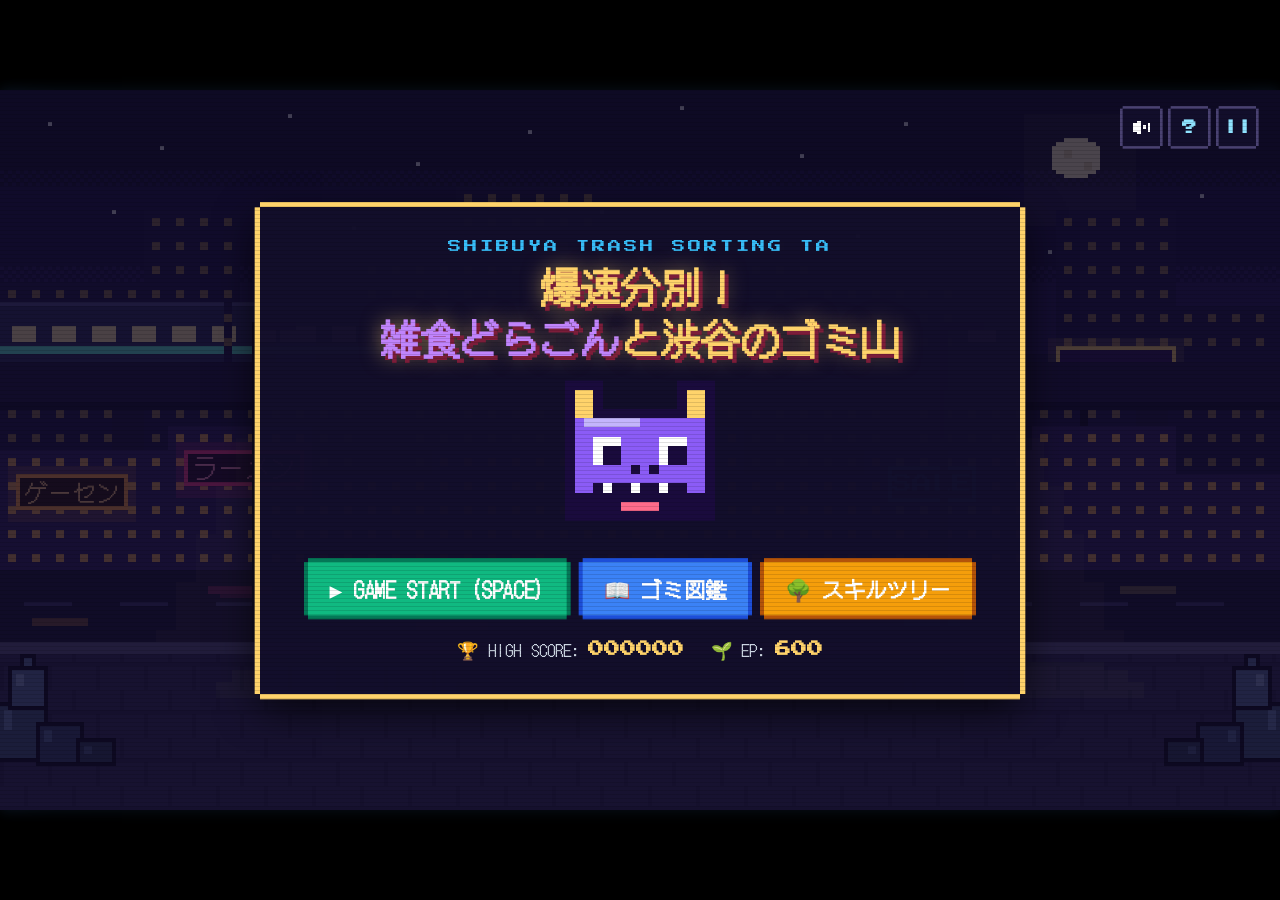
==== commit 6b02579c: "Revert "feat: チュートリアル・図鑑・答え合わせスライド・スキルツリー効果およびカウントダウン演出の実装" This reverts commit 85e6942b864d4c323d30" ====
--- a/index.html
+++ b/index.html
@@ -1,4 +1,4 @@
-<!doctype html>
+﻿<!doctype html>
 <html lang="ja">
 <head>
   <meta charset="utf-8">
@@ -8,7 +8,6 @@
   <link rel="preconnect" href="https://fonts.gstatic.com" crossorigin>
   <link href="https://fonts.googleapis.com/css2?family=DotGothic16&family=Press+Start+2P&display=swap" rel="stylesheet">
   <link rel="stylesheet" href="style.css?v=wide_10">
-  <link rel="stylesheet" href="zukan_extra.css?v=zk_1">
 </head>
 <body>
   <div id="game-wrapper">
@@ -208,10 +207,8 @@
           </div>
           <div class="title-action-buttons">
             <button id="start-btn" class="pixel-btn pixel-btn-green">▶ GAME START (SPACE)</button>
-            <button id="tutorial-btn" class="pixel-btn pixel-btn-cyan">🔰 チュートリアル</button>
             <button id="zukan-btn" class="pixel-btn pixel-btn-blue">📖 ゴミ図鑑</button>
             <button id="shop-btn" class="pixel-btn pixel-btn-yellow">🌳 スキルツリー</button>
-            <button id="equip-btn" class="pixel-btn pixel-btn-purple">🎒 装備編集</button>
           </div>
           <div class="title-stats-footer">
             <span>🏆 HIGH SCORE: <strong id="title-high-score">000000</strong></span>
@@ -279,21 +276,6 @@
           </div>
         </div>
 
-        <!-- チュートリアル案内バナー（チュートリアル時のみ表示） -->
-        <div id="tutorial-banner" class="tutorial-banner hidden">
-          <div class="tutorial-banner-content">
-            <span class="tutorial-badge">🔰 チュートリアル</span>
-            <span id="tutorial-step-text" class="tutorial-step-text">バナナの皮は「可燃ごみ」！ [Q] を押してみよう！</span>
-          </div>
-          <button id="tutorial-skip-btn" class="tutorial-skip-btn" title="チュートリアルを終了してタイトルへ">スキップ ✕</button>
-        </div>
-
-        <!-- ステージ開始カウントダウンオーバーレイ -->
-        <div id="countdown-overlay" class="countdown-overlay hidden">
-          <div class="countdown-stage-banner" id="countdown-stage-banner">STAGE 1: スクランブル交差点</div>
-          <div class="countdown-main-num" id="countdown-main-num">3</div>
-        </div>
-
         <!-- 中央：出現ゴミステージ -->
         <div class="trash-stage">
           <!-- 光背エフェクト -->
@@ -372,7 +354,6 @@
           <div id="death-cause" class="result-cause-box">
             テレビを可燃ごみに突っ込んで渋谷が焦土と化した！
           </div>
-          <div id="death-lesson" class="lesson-box hidden"></div>
           <div class="result-metrics-grid">
             <div class="metric-card">
               <div class="metric-label">FINAL SCORE</div>
@@ -392,19 +373,6 @@
             <button id="share-btn" class="pixel-btn pixel-btn-blue">𝕏 結果をポスト</button>
             <button id="result-zukan-btn" class="pixel-btn pixel-btn-purple">📖 図鑑で復習</button>
             <button id="title-btn" class="pixel-btn pixel-btn-yellow">タイトルへ</button>
-          </div>
-        </div>
-      </div>
-
-      <!-- ================= モーダル: 装備編集 ================= -->
-      <div id="equip-modal" class="pixel-modal hidden">
-        <div class="pixel-modal-frame" style="max-width:520px;">
-          <div class="modal-top-bar">
-            <span class="modal-heading" style="color:#a78bfa;">🎒 装備編集（レリック）</span>
-            <button class="pixel-close-btn modal-close">✕</button>
-          </div>
-          <div id="equip-modal-body" class="equip-modal-body">
-            <!-- JSで動的生成 -->
           </div>
         </div>
       </div>
@@ -421,7 +389,7 @@
               <span>図鑑達成率: <strong id="zukan-progress-num">0 / 226 (0.0%)</strong></span>
               <div class="achieve-track"><div id="zukan-progress-fill" class="achieve-fill"></div></div>
             </div>
-            <input type="text" id="zukan-search-input" placeholder="🔍 ゴミ名や出し方を検索..." autocomplete="off">
+            <input type="text" id="zukan-search-input" placeholder="🔍 ゴミ名や注記を検索..." autocomplete="off">
             <div class="zukan-tabs-row">
               <button class="filter-chip active" data-cat="all">すべて</button>
               <button class="filter-chip" data-cat="burnable">🔥 可燃</button>
@@ -429,8 +397,6 @@
               <button class="filter-chip" data-cat="resource">♻️ 資源</button>
               <button class="filter-chip" data-cat="oversized">📦 粗大</button>
               <button class="filter-chip" data-cat="dragon">🐲 どらごん</button>
-              <button class="filter-chip" data-cat="weak">⚠️ 苦手</button>
-              <button class="filter-chip" data-cat="unseen">❓ 未遭遇</button>
             </div>
           </div>
           <div id="zukan-list" class="zukan-scroll-body">
@@ -498,26 +464,14 @@
         </div>
       </div>
 
-      <!-- ================= モーダル: チュートリアル詳細解説（ステージ・EP・スキル） ================= -->
-      <div id="tutorial-guide-modal" class="pixel-modal hidden">
-        <div class="pixel-modal-frame" style="max-width: 560px;">
-          <div class="modal-top-bar">
-            <span id="tutorial-guide-heading" class="modal-heading" style="color:#38bdf8;">🔰 ステージ・お宝・スキルツリー</span>
-          </div>
-          <div id="tutorial-guide-body" class="tutorial-modal-card">
-            <!-- JSでステップごとにコンテンツを動的生成 -->
-          </div>
-        </div>
-      </div>
-
-      <!-- ================= モーダル: レリック獲得ドラフト / 固有獲得 ================= -->
+      <!-- ================= モーダル: レリック獲得ドラフト ================= -->
       <div id="relic-draft-modal" class="pixel-modal hidden">
         <div class="pixel-modal-frame relic-draft-frame">
           <div class="modal-top-bar">
-            <span id="relic-modal-title" class="modal-heading" style="color:#5eead4;">🎉 お宝レリックを獲得！</span>
+            <span class="modal-heading" style="color:#5eead4;">🎉 FLOOR CLEAR! レリックを選択</span>
           </div>
           <div class="relic-draft-body">
-            <p id="relic-modal-sub" class="relic-draft-sub">渋谷の清掃活動で役立つ特殊パッシブアイテムを獲得できます（スロットに装備）</p>
+            <p class="relic-draft-sub">渋谷の清掃活動で役立つ特殊パッシブアイテムを獲得できます（スロットに装備）</p>
             <div id="relic-draft-cards" class="relic-draft-cards-row">
               <!-- JSで2〜3枚のカードを生成 -->
             </div>
@@ -547,31 +501,20 @@
         </div>
       </div>
 
-      <!-- ================= モーダル: ヘルプ（あそびかた） ================= -->
+      <!-- ================= モーダル: ヘルプ ================= -->
       <div id="help-modal" class="pixel-modal hidden">
-        <div class="pixel-modal-frame" style="max-height: 480px;">
+        <div class="pixel-modal-frame" style="max-height: 440px;">
           <div class="modal-top-bar">
-            <span class="modal-heading">❓ あそびかた・システム解説</span>
+            <span class="modal-heading">❓ あそびかた</span>
             <button class="pixel-close-btn modal-close">✕</button>
           </div>
-          <div class="help-content-body" style="font-size: 13px; line-height: 1.6; text-align: left; padding: 10px;">
-            <h4 style="color:#5eead4; margin-top:0;">🎯 基本ルール＆操作</h4>
-            <p>画面中央に次々と現れる渋谷のゴミを、制限時間内に正しいゴミ箱へ分別してください！<br>
-            <strong>[Q] 可燃　[W] 不燃　[E] 資源　[R] 粗大　[Space / 5] どらごん</strong></p>
-
-            <h4 style="color:#c084fc; margin-top:10px;">🐲 雑食どらごん（収集不可・危険物）</h4>
-            <p>テレビ・冷蔵庫などの<strong>家電リサイクル品</strong>、消火器・ガソリン・バッテリー等の<strong>危険物</strong>など、「区で収集できないゴミ」はすべて雑食どらごんに食べさせましょう！</p>
-
-            <h4 style="color:#ffd36b; margin-top:10px;">🎁 お宝アイテム（レリック）</h4>
-            <p>・<strong>15問正解ごと</strong>に、3つのレリックから1つを選んで装備！<br>
-            ・<strong>各ステージ（FLOOR）クリア時</strong>には、そのエリア限定の<strong>「固有アイテム」</strong>を確定GET！<br>
-            （左上のスロットに装備され、時間延長やスコアUPなどの特殊効果を発揮します）</p>
-
-            <h4 style="color:#6ee7b7; margin-top:10px;">🌳 スキルツリー（渋谷路線図）</h4>
-            <p>分別で手に入れた<strong>EP（エコポイント）</strong>を使って路線図を開通！ライフ増加やスロット拡張など、永続的なパワーアップが可能です。</p>
-
-            <h4 style="color:#f472b6; margin-top:10px;">👑 目指せ全5ステージ制覇（ALL CLEAR）！</h4>
-            <p>全5つのフロアを突破して、渋谷の街をゴミの山から救い出しましょう！</p>
+          <div class="help-content-body">
+            <h4>🎯 ルール</h4>
+            <p>画面中央に次々と現れる渋谷のゴミを、制限時間内に正しいゴミ箱へ分別してください！</p>
+            <h4>🐲 雑食どらごん</h4>
+            <p>家電リサイクル品（テレビ・冷蔵庫など）、危険物（ガソリン等）、耐火金庫など、「区で収集できないゴミ」はすべて雑食どらごんに食べさせましょう！</p>
+            <h4>⌨️ 操作キー</h4>
+            <p>[Q] 可燃　[W] 不燃　[E] 資源　[R] 粗大　[5またはSpace] どらごん</p>
           </div>
         </div>
       </div>
@@ -580,12 +523,9 @@
   </div>
 
   <!-- スクリプト群 -->
-  <script src="items.js?v=wide_11"></script>
-  <script src="zukan_official.js?v=zk_1"></script>
-  <script src="zukan_lesson.js?v=zk_1"></script>
-  <script src="audio.js?v=wide_11"></script>
-  <script src="relics.js?v=wide_11"></script>
-  <script src="game.js?v=wide_11"></script>
+  <script src="items.js?v=wide_10"></script>
+  <script src="audio.js?v=wide_10"></script>
+  <script src="game.js?v=wide_10"></script>
 </body>
 </html>
 
--- a/style.css
+++ b/style.css
@@ -1,4 +1,4 @@
-@import url('https://fonts.googleapis.com/css2?family=DotGothic16&family=Press+Start+2P&display=swap');
+﻿@import url('https://fonts.googleapis.com/css2?family=DotGothic16&family=Press+Start+2P&display=swap');
 
 :root {
   --bg-dark: #070512;
@@ -222,7 +222,6 @@
 }
 
 .pixel-btn-green { background: #10b981; color: #fff; box-shadow: 0 -3px 0 0 #047857, 0 3px 0 0 #047857, -3px 0 0 0 #047857, 3px 0 0 0 #047857; }
-.pixel-btn-cyan { background: #06b6d4; color: #fff; box-shadow: 0 -3px 0 0 #0891b2, 0 3px 0 0 #0891b2, -3px 0 0 0 #0891b2, 3px 0 0 0 #0891b2; }
 .pixel-btn-blue { background: #3b82f6; color: #fff; box-shadow: 0 -3px 0 0 #1d4ed8, 0 3px 0 0 #1d4ed8, -3px 0 0 0 #1d4ed8, 3px 0 0 0 #1d4ed8; }
 .pixel-btn-yellow { background: #f59e0b; color: #fff; box-shadow: 0 -3px 0 0 #b45309, 0 3px 0 0 #b45309, -3px 0 0 0 #b45309, 3px 0 0 0 #b45309; }
 .pixel-btn-purple { background: #a855f7; color: #fff; box-shadow: 0 -3px 0 0 #7e22ce, 0 3px 0 0 #7e22ce, -3px 0 0 0 #7e22ce, 3px 0 0 0 #7e22ce; }
@@ -499,67 +498,6 @@
   align-items: center;
   justify-content: center;
   box-shadow: 0 -2px 0 0 #4a4272, 0 2px 0 0 #4a4272, -2px 0 0 0 #4a4272, 2px 0 0 0 #4a4272;
-}
-
-/* ================= カウントダウンオーバーレイ ================= */
-.countdown-overlay {
-  position: absolute;
-  top: 0;
-  left: 0;
-  right: 0;
-  bottom: 0;
-  background: rgba(10, 8, 24, 0.75);
-  display: flex;
-  flex-direction: column;
-  justify-content: center;
-  align-items: center;
-  gap: 16px;
-  z-index: 100;
-  pointer-events: all;
-  backdrop-filter: blur(2px);
-}
-.countdown-overlay.hidden {
-  display: none;
-}
-.countdown-stage-banner {
-  font-size: 15px;
-  font-weight: bold;
-  color: #ffd36b;
-  letter-spacing: 0.1em;
-  background: #1e1842;
-  padding: 6px 18px;
-  border-radius: 6px;
-  box-shadow: 0 0 16px rgba(0,0,0,0.8), 0 0 0 2px #7c6fd6;
-  text-shadow: 2px 2px 0 #000;
-}
-.countdown-main-num {
-  font-family: 'Press Start 2P', monospace;
-  font-size: 64px;
-  font-weight: bold;
-  color: #5eead4;
-  text-shadow: 
-    4px 4px 0 #0f766e,
-    -2px -2px 0 #0f766e,
-    2px -2px 0 #0f766e,
-    -2px 2px 0 #0f766e,
-    0 0 30px rgba(94, 234, 212, 0.8);
-  animation: countdown-pop 0.6s cubic-bezier(0.18, 0.89, 0.32, 1.28);
-}
-.countdown-main-num.start {
-  color: #facc15;
-  font-size: 52px;
-  text-shadow: 
-    4px 4px 0 #b45309,
-    -2px -2px 0 #b45309,
-    2px -2px 0 #b45309,
-    -2px 2px 0 #b45309,
-    0 0 30px rgba(250, 204, 21, 0.9);
-}
-
-@keyframes countdown-pop {
-  0% { transform: scale(0.3); opacity: 0; }
-  50% { transform: scale(1.3); opacity: 1; }
-  100% { transform: scale(1); opacity: 1; }
 }
 
 /* ================= 出現ゴミステージ ================= */
@@ -641,69 +579,31 @@
   text-shadow: 2px 2px 0 #000;
 }
 
-/* スコア（物体付近）・コンボ（右横）・ミス（別位置・赤色）ポップアップ */
+/* スコア（左横）・コンボ（右横）・ミス（別位置・赤色）ポップアップ */
 .score-popup {
   position: absolute;
-  left: 50%;
-  top: 15px;
-  transform: translateX(-50%);
-  font-family: 'Press Start 2P', monospace;
-  font-size: 26px;
-  font-weight: bold;
+  left: 170px;
+  top: 55px;
+  font-family: 'Press Start 2P', monospace;
+  font-size: 18px;
   color: #5eead4;
-  text-shadow: 
-    3px 3px 0 #000,
-    -2px -2px 0 #000,
-    2px -2px 0 #000,
-    -2px 2px 0 #000,
-    0 4px 10px rgba(94, 234, 212, 0.6);
-  z-index: 50;
-  pointer-events: none;
-  animation: score-pop-up 0.5s cubic-bezier(0.18, 0.89, 0.32, 1.28) forwards;
-}
-
-@keyframes score-pop-up {
-  0% {
-    transform: translateX(-50%) translateY(15px) scale(0.6);
-    opacity: 0;
-  }
-  30% {
-    transform: translateX(-50%) translateY(-10px) scale(1.25);
-    opacity: 1;
-  }
-  70% {
-    transform: translateX(-50%) translateY(-18px) scale(1.05);
-    opacity: 1;
-  }
-  100% {
-    transform: translateX(-50%) translateY(-26px) scale(0.95);
-    opacity: 0;
-  }
+  transform: rotate(4deg);
+  text-shadow: 2px 2px 0 #000, -1px -1px 0 #000;
+  z-index: 45;
+  animation: pop-bounce 0.2s steps(2);
 }
 
 .combo-banner {
   position: absolute;
-  left: calc(50% + 75px);
-  top: 30px;
-  font-family: 'Press Start 2P', monospace;
-  font-size: 22px;
+  right: 150px;
+  top: 35px;
+  font-family: 'Press Start 2P', monospace;
+  font-size: 20px;
   color: #ffd36b;
   transform: rotate(-6deg);
-  text-shadow: 
-    2px 2px 0 #7c1d3a, 
-    -2px 2px 0 #7c1d3a, 
-    2px -2px 0 #7c1d3a, 
-    -2px -2px 0 #7c1d3a, 
-    0 4px 8px rgba(0, 0, 0, 0.8);
-  z-index: 50;
-  pointer-events: none;
-  animation: combo-bounce 0.4s ease-out forwards;
-}
-
-@keyframes combo-bounce {
-  0% { transform: scale(0.5) rotate(-12deg); opacity: 0; }
-  50% { transform: scale(1.2) rotate(-4deg); opacity: 1; }
-  100% { transform: scale(1) rotate(-6deg); opacity: 1; }
+  text-shadow: 2px 2px 0 #7c1d3a, -2px 2px 0 #7c1d3a, 2px -2px 0 #7c1d3a, -2px -2px 0 #7c1d3a, 0 4px 0 #3a0d1c;
+  z-index: 45;
+  animation: pop-bounce 0.2s steps(2);
 }
 
 .miss-popup-banner {
@@ -826,88 +726,6 @@
 
 .dragon-station-btn:hover .station-dragon-img {
   transform: scale(1.1) rotate(-4deg);
-}
-
-/* ===== 装備編集モーダル ===== */
-.equip-modal-body {
-  padding: 12px 14px 14px;
-  display: flex;
-  flex-direction: column;
-  gap: 10px;
-}
-.equip-slot-row {
-  display: flex;
-  align-items: center;
-  gap: 12px;
-  background: rgba(255,255,255,0.04);
-  border: 1px solid rgba(167,139,250,0.2);
-  border-radius: 6px;
-  padding: 8px 12px;
-}
-.equip-slot-index {
-  font-size: 11px;
-  color: #94a3b8;
-  font-family: 'Press Start 2P', monospace;
-  min-width: 20px;
-}
-.equip-slot-visual {
-  font-size: 26px;
-  min-width: 36px;
-  text-align: center;
-}
-.equip-slot-info {
-  flex: 1;
-}
-.equip-slot-name {
-  font-size: 12px;
-  font-weight: bold;
-  color: #e2e8f0;
-  margin-bottom: 2px;
-}
-.equip-slot-desc {
-  font-size: 10px;
-  color: #94a3b8;
-  line-height: 1.4;
-}
-.equip-slot-empty {
-  font-size: 11px;
-  color: #4a4272;
-}
-.equip-remove-btn {
-  background: rgba(239,68,68,0.15);
-  border: 1px solid rgba(239,68,68,0.4);
-  color: #f87171;
-  font-size: 11px;
-  padding: 4px 8px;
-  cursor: pointer;
-  border-radius: 4px;
-  font-family: 'Press Start 2P', monospace;
-  transition: background 0.15s;
-  white-space: nowrap;
-}
-.equip-remove-btn:hover {
-  background: rgba(239,68,68,0.3);
-}
-.equip-locked-slot {
-  display: flex;
-  align-items: center;
-  gap: 10px;
-  background: rgba(0,0,0,0.2);
-  border: 1px solid rgba(100,100,120,0.3);
-  border-radius: 6px;
-  padding: 8px 12px;
-  opacity: 0.5;
-}
-.equip-modal-hint {
-  font-size: 10px;
-  color: #64748b;
-  text-align: center;
-  margin-top: 4px;
-  line-height: 1.6;
-}
-.equip-modal-open-btn {
-  align-self: center;
-  margin-top: 4px;
 }
 
 .dragon-plate-box {
@@ -1696,187 +1514,3 @@
 .skill-confirm-btn:active {
   transform: translateY(1px);
 }
-
-/* ================= チュートリアル＆アイテム（レリック）追加スタイル ================= */
-.tutorial-banner {
-  position: absolute;
-  top: 48px;
-  left: 50%;
-  transform: translateX(-50%);
-  width: 90%;
-  max-width: 580px;
-  background: rgba(15, 23, 42, 0.95);
-  border: 2px solid #38bdf8;
-  box-shadow: 0 0 15px rgba(56, 189, 248, 0.4), inset 0 0 8px rgba(56, 189, 248, 0.2);
-  padding: 8px 14px;
-  border-radius: 6px;
-  display: flex;
-  align-items: center;
-  justify-content: space-between;
-  z-index: 50;
-  animation: pulseBanner 2s infinite ease-in-out;
-}
-
-@keyframes pulseBanner {
-  0%, 100% { border-color: #38bdf8; }
-  50% { border-color: #818cf8; }
-}
-
-.tutorial-banner-content {
-  display: flex;
-  align-items: center;
-  gap: 10px;
-}
-
-.tutorial-badge {
-  background: #0284c7;
-  color: #fff;
-  font-size: 11px;
-  font-weight: bold;
-  padding: 3px 7px;
-  border-radius: 4px;
-  border: 1px solid #7dd3fc;
-  white-space: nowrap;
-}
-
-.tutorial-step-text {
-  font-size: 13px;
-  color: #f0f9ff;
-  line-height: 1.4;
-  font-weight: 500;
-}
-
-.tutorial-skip-btn {
-  background: #334155;
-  color: #94a3b8;
-  border: 1px solid #475569;
-  font-size: 11px;
-  padding: 4px 8px;
-  border-radius: 4px;
-  cursor: pointer;
-  white-space: nowrap;
-  transition: all 0.15s ease;
-}
-
-.tutorial-skip-btn:hover {
-  background: #475569;
-  color: #fff;
-}
-
-/* チュートリアル時のボタン点滅ハイライト（目に優しい控えめな光） */
-.tutorial-highlight {
-  animation: tutorialGentlePulse 1.2s infinite alternate ease-in-out !important;
-  box-shadow: 0 0 8px rgba(56, 189, 248, 0.4), inset 0 0 5px rgba(56, 189, 248, 0.2) !important;
-  border-color: #38bdf8 !important;
-  transform: translateY(-2px) !important;
-  z-index: 40 !important;
-}
-
-@keyframes tutorialGentlePulse {
-  0% {
-    box-shadow: 0 0 4px rgba(56, 189, 248, 0.2), inset 0 0 2px rgba(56, 189, 248, 0.1);
-    filter: brightness(1.0);
-  }
-  100% {
-    box-shadow: 0 0 10px rgba(56, 189, 248, 0.5), inset 0 0 6px rgba(56, 189, 248, 0.3);
-    filter: brightness(1.1);
-  }
-}
-
-/* タイトル画面のチュートリアル推奨枠（控えめな枠線パルス） */
-.tutorial-btn-glow {
-  position: relative;
-  border-color: #38bdf8 !important;
-  box-shadow: 0 0 8px rgba(56, 189, 248, 0.4) !important;
-}
-
-/* チュートリアル解説モーダル専用スタイル */
-.tutorial-modal-card {
-  background: rgba(22, 27, 46, 0.95);
-  border: 2px solid #38bdf8;
-  border-radius: 8px;
-  padding: 16px 20px;
-  color: #f1f5f9;
-  text-align: left;
-  line-height: 1.6;
-}
-
-.tutorial-modal-section {
-  margin-bottom: 14px;
-  padding-bottom: 12px;
-  border-bottom: 1px dashed rgba(255, 255, 255, 0.15);
-}
-
-.tutorial-modal-section:last-child {
-  margin-bottom: 0;
-  padding-bottom: 0;
-  border-bottom: none;
-}
-
-.tutorial-modal-title {
-  font-size: 15px;
-  font-weight: bold;
-  color: #38bdf8;
-  display: flex;
-  align-items: center;
-  gap: 8px;
-  margin-bottom: 6px;
-}
-
-.tutorial-modal-desc {
-  font-size: 12px;
-  color: #cbd5e1;
-}
-
-.tutorial-modal-btn-row {
-  display: flex;
-  justify-content: flex-end;
-  gap: 10px;
-  margin-top: 14px;
-}
-
-/* レリックの絵文字表示 */
-.relic-slot-emoji {
-  width: 100%;
-  height: 100%;
-  display: flex;
-  align-items: center;
-  justify-content: center;
-  user-select: none;
-}
-
-.draft-card-emoji {
-  font-size: 38px;
-  margin-bottom: 8px;
-  display: block;
-}
-
-/* ステージクリア トランジション幕 */
-.stage-clear-announcement {
-  position: absolute;
-  top: 40%;
-  left: 50%;
-  transform: translate(-50%, -50%);
-  background: rgba(15, 23, 42, 0.95);
-  border: 3px solid #facc15;
-  box-shadow: 0 0 30px rgba(250, 204, 21, 0.6);
-  padding: 16px 28px;
-  text-align: center;
-  z-index: 100;
-  border-radius: 8px;
-  animation: popIn 0.3s cubic-bezier(0.175, 0.885, 0.32, 1.275);
-}
-
-.stage-clear-title {
-  font-family: 'Press Start 2P', monospace;
-  font-size: 20px;
-  color: #facc15;
-  text-shadow: 2px 2px #000;
-  margin-bottom: 6px;
-}
-
-.stage-clear-sub {
-  font-size: 13px;
-  color: #e2e8f0;
-}
-
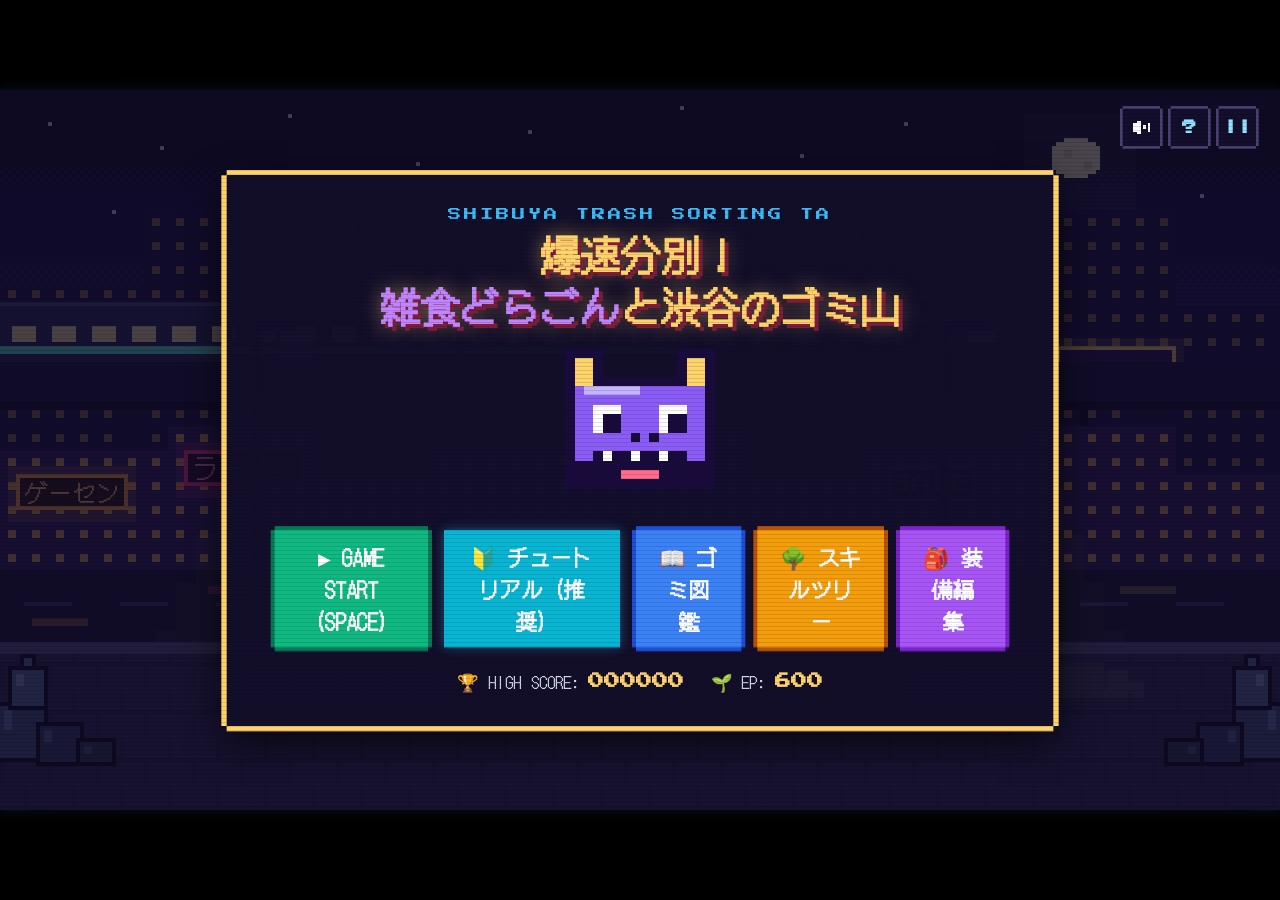
==== commit e83f49d6: "fix: カウントダウンを専用アセット作成時まで保留し、チュートリアル・図鑑・スキル・UIスタイルを正常復元" ====
--- a/index.html
+++ b/index.html
@@ -1,4 +1,4 @@
-﻿<!doctype html>
+<!doctype html>
 <html lang="ja">
 <head>
   <meta charset="utf-8">
@@ -7,7 +7,8 @@
   <link rel="preconnect" href="https://fonts.googleapis.com">
   <link rel="preconnect" href="https://fonts.gstatic.com" crossorigin>
   <link href="https://fonts.googleapis.com/css2?family=DotGothic16&family=Press+Start+2P&display=swap" rel="stylesheet">
-  <link rel="stylesheet" href="style.css?v=wide_10">
+  <link rel="stylesheet" href="style.css?v=20261114_fix1">
+  <link rel="stylesheet" href="zukan_extra.css?v=20261114_fix1">
 </head>
 <body>
   <div id="game-wrapper">
@@ -207,8 +208,10 @@
           </div>
           <div class="title-action-buttons">
             <button id="start-btn" class="pixel-btn pixel-btn-green">▶ GAME START (SPACE)</button>
+            <button id="tutorial-btn" class="pixel-btn pixel-btn-cyan">🔰 チュートリアル</button>
             <button id="zukan-btn" class="pixel-btn pixel-btn-blue">📖 ゴミ図鑑</button>
             <button id="shop-btn" class="pixel-btn pixel-btn-yellow">🌳 スキルツリー</button>
+            <button id="equip-btn" class="pixel-btn pixel-btn-purple">🎒 装備編集</button>
           </div>
           <div class="title-stats-footer">
             <span>🏆 HIGH SCORE: <strong id="title-high-score">000000</strong></span>
@@ -276,6 +279,15 @@
           </div>
         </div>
 
+        <!-- チュートリアル案内バナー（チュートリアル時のみ表示） -->
+        <div id="tutorial-banner" class="tutorial-banner hidden">
+          <div class="tutorial-banner-content">
+            <span class="tutorial-badge">🔰 チュートリアル</span>
+            <span id="tutorial-step-text" class="tutorial-step-text">バナナの皮は「可燃ごみ」！ [Q] を押してみよう！</span>
+          </div>
+          <button id="tutorial-skip-btn" class="tutorial-skip-btn" title="チュートリアルを終了してタイトルへ">スキップ ✕</button>
+        </div>
+
         <!-- 中央：出現ゴミステージ -->
         <div class="trash-stage">
           <!-- 光背エフェクト -->
@@ -354,6 +366,7 @@
           <div id="death-cause" class="result-cause-box">
             テレビを可燃ごみに突っ込んで渋谷が焦土と化した！
           </div>
+          <div id="death-lesson" class="lesson-box hidden"></div>
           <div class="result-metrics-grid">
             <div class="metric-card">
               <div class="metric-label">FINAL SCORE</div>
@@ -373,6 +386,19 @@
             <button id="share-btn" class="pixel-btn pixel-btn-blue">𝕏 結果をポスト</button>
             <button id="result-zukan-btn" class="pixel-btn pixel-btn-purple">📖 図鑑で復習</button>
             <button id="title-btn" class="pixel-btn pixel-btn-yellow">タイトルへ</button>
+          </div>
+        </div>
+      </div>
+
+      <!-- ================= モーダル: 装備編集 ================= -->
+      <div id="equip-modal" class="pixel-modal hidden">
+        <div class="pixel-modal-frame" style="max-width:520px;">
+          <div class="modal-top-bar">
+            <span class="modal-heading" style="color:#a78bfa;">🎒 装備編集（レリック）</span>
+            <button class="pixel-close-btn modal-close">✕</button>
+          </div>
+          <div id="equip-modal-body" class="equip-modal-body">
+            <!-- JSで動的生成 -->
           </div>
         </div>
       </div>
@@ -389,7 +415,7 @@
               <span>図鑑達成率: <strong id="zukan-progress-num">0 / 226 (0.0%)</strong></span>
               <div class="achieve-track"><div id="zukan-progress-fill" class="achieve-fill"></div></div>
             </div>
-            <input type="text" id="zukan-search-input" placeholder="🔍 ゴミ名や注記を検索..." autocomplete="off">
+            <input type="text" id="zukan-search-input" placeholder="🔍 ゴミ名や出し方を検索..." autocomplete="off">
             <div class="zukan-tabs-row">
               <button class="filter-chip active" data-cat="all">すべて</button>
               <button class="filter-chip" data-cat="burnable">🔥 可燃</button>
@@ -397,6 +423,8 @@
               <button class="filter-chip" data-cat="resource">♻️ 資源</button>
               <button class="filter-chip" data-cat="oversized">📦 粗大</button>
               <button class="filter-chip" data-cat="dragon">🐲 どらごん</button>
+              <button class="filter-chip" data-cat="weak">⚠️ 苦手</button>
+              <button class="filter-chip" data-cat="unseen">❓ 未遭遇</button>
             </div>
           </div>
           <div id="zukan-list" class="zukan-scroll-body">
@@ -464,14 +492,26 @@
         </div>
       </div>
 
-      <!-- ================= モーダル: レリック獲得ドラフト ================= -->
+      <!-- ================= モーダル: チュートリアル詳細解説（ステージ・EP・スキル） ================= -->
+      <div id="tutorial-guide-modal" class="pixel-modal hidden">
+        <div class="pixel-modal-frame" style="max-width: 560px;">
+          <div class="modal-top-bar">
+            <span id="tutorial-guide-heading" class="modal-heading" style="color:#38bdf8;">🔰 ステージ・お宝・スキルツリー</span>
+          </div>
+          <div id="tutorial-guide-body" class="tutorial-modal-card">
+            <!-- JSでステップごとにコンテンツを動的生成 -->
+          </div>
+        </div>
+      </div>
+
+      <!-- ================= モーダル: レリック獲得ドラフト / 固有獲得 ================= -->
       <div id="relic-draft-modal" class="pixel-modal hidden">
         <div class="pixel-modal-frame relic-draft-frame">
           <div class="modal-top-bar">
-            <span class="modal-heading" style="color:#5eead4;">🎉 FLOOR CLEAR! レリックを選択</span>
+            <span id="relic-modal-title" class="modal-heading" style="color:#5eead4;">🎉 お宝レリックを獲得！</span>
           </div>
           <div class="relic-draft-body">
-            <p class="relic-draft-sub">渋谷の清掃活動で役立つ特殊パッシブアイテムを獲得できます（スロットに装備）</p>
+            <p id="relic-modal-sub" class="relic-draft-sub">渋谷の清掃活動で役立つ特殊パッシブアイテムを獲得できます（スロットに装備）</p>
             <div id="relic-draft-cards" class="relic-draft-cards-row">
               <!-- JSで2〜3枚のカードを生成 -->
             </div>
@@ -501,20 +541,31 @@
         </div>
       </div>
 
-      <!-- ================= モーダル: ヘルプ ================= -->
+      <!-- ================= モーダル: ヘルプ（あそびかた） ================= -->
       <div id="help-modal" class="pixel-modal hidden">
-        <div class="pixel-modal-frame" style="max-height: 440px;">
+        <div class="pixel-modal-frame" style="max-height: 480px;">
           <div class="modal-top-bar">
-            <span class="modal-heading">❓ あそびかた</span>
+            <span class="modal-heading">❓ あそびかた・システム解説</span>
             <button class="pixel-close-btn modal-close">✕</button>
           </div>
-          <div class="help-content-body">
-            <h4>🎯 ルール</h4>
-            <p>画面中央に次々と現れる渋谷のゴミを、制限時間内に正しいゴミ箱へ分別してください！</p>
-            <h4>🐲 雑食どらごん</h4>
-            <p>家電リサイクル品（テレビ・冷蔵庫など）、危険物（ガソリン等）、耐火金庫など、「区で収集できないゴミ」はすべて雑食どらごんに食べさせましょう！</p>
-            <h4>⌨️ 操作キー</h4>
-            <p>[Q] 可燃　[W] 不燃　[E] 資源　[R] 粗大　[5またはSpace] どらごん</p>
+          <div class="help-content-body" style="font-size: 13px; line-height: 1.6; text-align: left; padding: 10px;">
+            <h4 style="color:#5eead4; margin-top:0;">🎯 基本ルール＆操作</h4>
+            <p>画面中央に次々と現れる渋谷のゴミを、制限時間内に正しいゴミ箱へ分別してください！<br>
+            <strong>[Q] 可燃　[W] 不燃　[E] 資源　[R] 粗大　[Space / 5] どらごん</strong></p>
+
+            <h4 style="color:#c084fc; margin-top:10px;">🐲 雑食どらごん（収集不可・危険物）</h4>
+            <p>テレビ・冷蔵庫などの<strong>家電リサイクル品</strong>、消火器・ガソリン・バッテリー等の<strong>危険物</strong>など、「区で収集できないゴミ」はすべて雑食どらごんに食べさせましょう！</p>
+
+            <h4 style="color:#ffd36b; margin-top:10px;">🎁 お宝アイテム（レリック）</h4>
+            <p>・<strong>15問正解ごと</strong>に、3つのレリックから1つを選んで装備！<br>
+            ・<strong>各ステージ（FLOOR）クリア時</strong>には、そのエリア限定の<strong>「固有アイテム」</strong>を確定GET！<br>
+            （左上のスロットに装備され、時間延長やスコアUPなどの特殊効果を発揮します）</p>
+
+            <h4 style="color:#6ee7b7; margin-top:10px;">🌳 スキルツリー（渋谷路線図）</h4>
+            <p>分別で手に入れた<strong>EP（エコポイント）</strong>を使って路線図を開通！ライフ増加やスロット拡張など、永続的なパワーアップが可能です。</p>
+
+            <h4 style="color:#f472b6; margin-top:10px;">👑 目指せ全5ステージ制覇（ALL CLEAR）！</h4>
+            <p>全5つのフロアを突破して、渋谷の街をゴミの山から救い出しましょう！</p>
           </div>
         </div>
       </div>
@@ -523,9 +574,12 @@
   </div>
 
   <!-- スクリプト群 -->
-  <script src="items.js?v=wide_10"></script>
-  <script src="audio.js?v=wide_10"></script>
-  <script src="game.js?v=wide_10"></script>
+  <script src="items.js?v=wide_11"></script>
+  <script src="zukan_official.js?v=zk_1"></script>
+  <script src="zukan_lesson.js?v=zk_1"></script>
+  <script src="audio.js?v=wide_11"></script>
+  <script src="relics.js?v=wide_11"></script>
+  <script src="game.js?v=wide_11"></script>
 </body>
 </html>
 
--- a/style.css
+++ b/style.css
@@ -1,4 +1,4 @@
-﻿@import url('https://fonts.googleapis.com/css2?family=DotGothic16&family=Press+Start+2P&display=swap');
+@import url('https://fonts.googleapis.com/css2?family=DotGothic16&family=Press+Start+2P&display=swap');
 
 :root {
   --bg-dark: #070512;
@@ -222,6 +222,7 @@
 }
 
 .pixel-btn-green { background: #10b981; color: #fff; box-shadow: 0 -3px 0 0 #047857, 0 3px 0 0 #047857, -3px 0 0 0 #047857, 3px 0 0 0 #047857; }
+.pixel-btn-cyan { background: #06b6d4; color: #fff; box-shadow: 0 -3px 0 0 #0891b2, 0 3px 0 0 #0891b2, -3px 0 0 0 #0891b2, 3px 0 0 0 #0891b2; }
 .pixel-btn-blue { background: #3b82f6; color: #fff; box-shadow: 0 -3px 0 0 #1d4ed8, 0 3px 0 0 #1d4ed8, -3px 0 0 0 #1d4ed8, 3px 0 0 0 #1d4ed8; }
 .pixel-btn-yellow { background: #f59e0b; color: #fff; box-shadow: 0 -3px 0 0 #b45309, 0 3px 0 0 #b45309, -3px 0 0 0 #b45309, 3px 0 0 0 #b45309; }
 .pixel-btn-purple { background: #a855f7; color: #fff; box-shadow: 0 -3px 0 0 #7e22ce, 0 3px 0 0 #7e22ce, -3px 0 0 0 #7e22ce, 3px 0 0 0 #7e22ce; }
@@ -579,31 +580,69 @@
   text-shadow: 2px 2px 0 #000;
 }
 
-/* スコア（左横）・コンボ（右横）・ミス（別位置・赤色）ポップアップ */
+/* スコア（物体付近）・コンボ（右横）・ミス（別位置・赤色）ポップアップ */
 .score-popup {
   position: absolute;
-  left: 170px;
-  top: 55px;
-  font-family: 'Press Start 2P', monospace;
-  font-size: 18px;
+  left: 50%;
+  top: 15px;
+  transform: translateX(-50%);
+  font-family: 'Press Start 2P', monospace;
+  font-size: 26px;
+  font-weight: bold;
   color: #5eead4;
-  transform: rotate(4deg);
-  text-shadow: 2px 2px 0 #000, -1px -1px 0 #000;
-  z-index: 45;
-  animation: pop-bounce 0.2s steps(2);
+  text-shadow: 
+    3px 3px 0 #000,
+    -2px -2px 0 #000,
+    2px -2px 0 #000,
+    -2px 2px 0 #000,
+    0 4px 10px rgba(94, 234, 212, 0.6);
+  z-index: 50;
+  pointer-events: none;
+  animation: score-pop-up 0.5s cubic-bezier(0.18, 0.89, 0.32, 1.28) forwards;
+}
+
+@keyframes score-pop-up {
+  0% {
+    transform: translateX(-50%) translateY(15px) scale(0.6);
+    opacity: 0;
+  }
+  30% {
+    transform: translateX(-50%) translateY(-10px) scale(1.25);
+    opacity: 1;
+  }
+  70% {
+    transform: translateX(-50%) translateY(-18px) scale(1.05);
+    opacity: 1;
+  }
+  100% {
+    transform: translateX(-50%) translateY(-26px) scale(0.95);
+    opacity: 0;
+  }
 }
 
 .combo-banner {
   position: absolute;
-  right: 150px;
-  top: 35px;
-  font-family: 'Press Start 2P', monospace;
-  font-size: 20px;
+  left: calc(50% + 75px);
+  top: 30px;
+  font-family: 'Press Start 2P', monospace;
+  font-size: 22px;
   color: #ffd36b;
   transform: rotate(-6deg);
-  text-shadow: 2px 2px 0 #7c1d3a, -2px 2px 0 #7c1d3a, 2px -2px 0 #7c1d3a, -2px -2px 0 #7c1d3a, 0 4px 0 #3a0d1c;
-  z-index: 45;
-  animation: pop-bounce 0.2s steps(2);
+  text-shadow: 
+    2px 2px 0 #7c1d3a, 
+    -2px 2px 0 #7c1d3a, 
+    2px -2px 0 #7c1d3a, 
+    -2px -2px 0 #7c1d3a, 
+    0 4px 8px rgba(0, 0, 0, 0.8);
+  z-index: 50;
+  pointer-events: none;
+  animation: combo-bounce 0.4s ease-out forwards;
+}
+
+@keyframes combo-bounce {
+  0% { transform: scale(0.5) rotate(-12deg); opacity: 0; }
+  50% { transform: scale(1.2) rotate(-4deg); opacity: 1; }
+  100% { transform: scale(1) rotate(-6deg); opacity: 1; }
 }
 
 .miss-popup-banner {
@@ -726,6 +765,88 @@
 
 .dragon-station-btn:hover .station-dragon-img {
   transform: scale(1.1) rotate(-4deg);
+}
+
+/* ===== 装備編集モーダル ===== */
+.equip-modal-body {
+  padding: 12px 14px 14px;
+  display: flex;
+  flex-direction: column;
+  gap: 10px;
+}
+.equip-slot-row {
+  display: flex;
+  align-items: center;
+  gap: 12px;
+  background: rgba(255,255,255,0.04);
+  border: 1px solid rgba(167,139,250,0.2);
+  border-radius: 6px;
+  padding: 8px 12px;
+}
+.equip-slot-index {
+  font-size: 11px;
+  color: #94a3b8;
+  font-family: 'Press Start 2P', monospace;
+  min-width: 20px;
+}
+.equip-slot-visual {
+  font-size: 26px;
+  min-width: 36px;
+  text-align: center;
+}
+.equip-slot-info {
+  flex: 1;
+}
+.equip-slot-name {
+  font-size: 12px;
+  font-weight: bold;
+  color: #e2e8f0;
+  margin-bottom: 2px;
+}
+.equip-slot-desc {
+  font-size: 10px;
+  color: #94a3b8;
+  line-height: 1.4;
+}
+.equip-slot-empty {
+  font-size: 11px;
+  color: #4a4272;
+}
+.equip-remove-btn {
+  background: rgba(239,68,68,0.15);
+  border: 1px solid rgba(239,68,68,0.4);
+  color: #f87171;
+  font-size: 11px;
+  padding: 4px 8px;
+  cursor: pointer;
+  border-radius: 4px;
+  font-family: 'Press Start 2P', monospace;
+  transition: background 0.15s;
+  white-space: nowrap;
+}
+.equip-remove-btn:hover {
+  background: rgba(239,68,68,0.3);
+}
+.equip-locked-slot {
+  display: flex;
+  align-items: center;
+  gap: 10px;
+  background: rgba(0,0,0,0.2);
+  border: 1px solid rgba(100,100,120,0.3);
+  border-radius: 6px;
+  padding: 8px 12px;
+  opacity: 0.5;
+}
+.equip-modal-hint {
+  font-size: 10px;
+  color: #64748b;
+  text-align: center;
+  margin-top: 4px;
+  line-height: 1.6;
+}
+.equip-modal-open-btn {
+  align-self: center;
+  margin-top: 4px;
 }
 
 .dragon-plate-box {
@@ -1514,3 +1635,187 @@
 .skill-confirm-btn:active {
   transform: translateY(1px);
 }
+
+/* ================= チュートリアル＆アイテム（レリック）追加スタイル ================= */
+.tutorial-banner {
+  position: absolute;
+  top: 48px;
+  left: 50%;
+  transform: translateX(-50%);
+  width: 90%;
+  max-width: 580px;
+  background: rgba(15, 23, 42, 0.95);
+  border: 2px solid #38bdf8;
+  box-shadow: 0 0 15px rgba(56, 189, 248, 0.4), inset 0 0 8px rgba(56, 189, 248, 0.2);
+  padding: 8px 14px;
+  border-radius: 6px;
+  display: flex;
+  align-items: center;
+  justify-content: space-between;
+  z-index: 50;
+  animation: pulseBanner 2s infinite ease-in-out;
+}
+
+@keyframes pulseBanner {
+  0%, 100% { border-color: #38bdf8; }
+  50% { border-color: #818cf8; }
+}
+
+.tutorial-banner-content {
+  display: flex;
+  align-items: center;
+  gap: 10px;
+}
+
+.tutorial-badge {
+  background: #0284c7;
+  color: #fff;
+  font-size: 11px;
+  font-weight: bold;
+  padding: 3px 7px;
+  border-radius: 4px;
+  border: 1px solid #7dd3fc;
+  white-space: nowrap;
+}
+
+.tutorial-step-text {
+  font-size: 13px;
+  color: #f0f9ff;
+  line-height: 1.4;
+  font-weight: 500;
+}
+
+.tutorial-skip-btn {
+  background: #334155;
+  color: #94a3b8;
+  border: 1px solid #475569;
+  font-size: 11px;
+  padding: 4px 8px;
+  border-radius: 4px;
+  cursor: pointer;
+  white-space: nowrap;
+  transition: all 0.15s ease;
+}
+
+.tutorial-skip-btn:hover {
+  background: #475569;
+  color: #fff;
+}
+
+/* チュートリアル時のボタン点滅ハイライト（目に優しい控えめな光） */
+.tutorial-highlight {
+  animation: tutorialGentlePulse 1.2s infinite alternate ease-in-out !important;
+  box-shadow: 0 0 8px rgba(56, 189, 248, 0.4), inset 0 0 5px rgba(56, 189, 248, 0.2) !important;
+  border-color: #38bdf8 !important;
+  transform: translateY(-2px) !important;
+  z-index: 40 !important;
+}
+
+@keyframes tutorialGentlePulse {
+  0% {
+    box-shadow: 0 0 4px rgba(56, 189, 248, 0.2), inset 0 0 2px rgba(56, 189, 248, 0.1);
+    filter: brightness(1.0);
+  }
+  100% {
+    box-shadow: 0 0 10px rgba(56, 189, 248, 0.5), inset 0 0 6px rgba(56, 189, 248, 0.3);
+    filter: brightness(1.1);
+  }
+}
+
+/* タイトル画面のチュートリアル推奨枠（控えめな枠線パルス） */
+.tutorial-btn-glow {
+  position: relative;
+  border-color: #38bdf8 !important;
+  box-shadow: 0 0 8px rgba(56, 189, 248, 0.4) !important;
+}
+
+/* チュートリアル解説モーダル専用スタイル */
+.tutorial-modal-card {
+  background: rgba(22, 27, 46, 0.95);
+  border: 2px solid #38bdf8;
+  border-radius: 8px;
+  padding: 16px 20px;
+  color: #f1f5f9;
+  text-align: left;
+  line-height: 1.6;
+}
+
+.tutorial-modal-section {
+  margin-bottom: 14px;
+  padding-bottom: 12px;
+  border-bottom: 1px dashed rgba(255, 255, 255, 0.15);
+}
+
+.tutorial-modal-section:last-child {
+  margin-bottom: 0;
+  padding-bottom: 0;
+  border-bottom: none;
+}
+
+.tutorial-modal-title {
+  font-size: 15px;
+  font-weight: bold;
+  color: #38bdf8;
+  display: flex;
+  align-items: center;
+  gap: 8px;
+  margin-bottom: 6px;
+}
+
+.tutorial-modal-desc {
+  font-size: 12px;
+  color: #cbd5e1;
+}
+
+.tutorial-modal-btn-row {
+  display: flex;
+  justify-content: flex-end;
+  gap: 10px;
+  margin-top: 14px;
+}
+
+/* レリックの絵文字表示 */
+.relic-slot-emoji {
+  width: 100%;
+  height: 100%;
+  display: flex;
+  align-items: center;
+  justify-content: center;
+  user-select: none;
+}
+
+.draft-card-emoji {
+  font-size: 38px;
+  margin-bottom: 8px;
+  display: block;
+}
+
+/* ステージクリア トランジション幕 */
+.stage-clear-announcement {
+  position: absolute;
+  top: 40%;
+  left: 50%;
+  transform: translate(-50%, -50%);
+  background: rgba(15, 23, 42, 0.95);
+  border: 3px solid #facc15;
+  box-shadow: 0 0 30px rgba(250, 204, 21, 0.6);
+  padding: 16px 28px;
+  text-align: center;
+  z-index: 100;
+  border-radius: 8px;
+  animation: popIn 0.3s cubic-bezier(0.175, 0.885, 0.32, 1.275);
+}
+
+.stage-clear-title {
+  font-family: 'Press Start 2P', monospace;
+  font-size: 20px;
+  color: #facc15;
+  text-shadow: 2px 2px #000;
+  margin-bottom: 6px;
+}
+
+.stage-clear-sub {
+  font-size: 13px;
+  color: #e2e8f0;
+}
+
--- a/zukan_extra.css
+++ b/zukan_extra.css
@@ -0,0 +1,249 @@
+/* ゴミ図鑑の詳細カード・ゲームオーバーの学びパネル用の追加スタイル
+   （style.css は変更せず、このファイルだけで上書き・追加する） */
+
+/* ---------- 共通：学びブロック ---------- */
+.lesson-answer-row {
+  display: flex;
+  align-items: center;
+  flex-wrap: wrap;
+  gap: 6px;
+  margin-bottom: 6px;
+}
+.lesson-pill {
+  display: inline-block;
+  font-size: 12px;
+  font-weight: bold;
+  padding: 3px 8px;
+  border-radius: 4px;
+  border: 2px solid transparent;
+  line-height: 1.3;
+}
+.lesson-pill-ok { color: #fff; }
+.lesson-pill-wrong {
+  color: #fecaca;
+  background: rgba(239, 68, 68, 0.12);
+  text-decoration: line-through;
+  text-decoration-thickness: 1.5px;
+}
+.lesson-arrow { color: #94a3b8; font-size: 12px; }
+.lesson-note {
+  font-size: 12px;
+  line-height: 1.55;
+  color: #e9e4ff;
+  margin: 4px 0;
+}
+.lesson-tags { display: flex; flex-wrap: wrap; gap: 4px; margin: 4px 0; }
+.lesson-tag {
+  font-size: 10.5px;
+  line-height: 1.3;
+  padding: 2px 6px;
+  border-radius: 4px;
+  background: rgba(94, 234, 212, 0.12);
+  border: 1px solid rgba(94, 234, 212, 0.35);
+  color: #a7f3d0;
+}
+.lesson-tip {
+  font-size: 12px;
+  line-height: 1.55;
+  margin-top: 6px;
+  padding: 6px 8px;
+  border-left: 3px solid #ffd36b;
+  background: rgba(255, 211, 107, 0.08);
+  color: #fef3c7;
+}
+
+/* ---------- ゲームオーバー画面の学びパネル（スライド式） ---------- */
+.lesson-box {
+  margin: 10px 0 8px;
+  padding: 10px 14px;
+  text-align: left;
+  border: 2px solid #5eead4;
+  background: rgba(10, 8, 24, 0.95);
+  box-shadow: 0 4px 12px rgba(0, 0, 0, 0.6);
+  width: 100%;
+  box-sizing: border-box;
+}
+.lesson-box.hidden { display: none; }
+.lesson-box-header {
+  display: flex;
+  justify-content: space-between;
+  align-items: center;
+  margin-bottom: 8px;
+  padding-bottom: 6px;
+  border-bottom: 1px dashed #4a4780;
+}
+.lesson-box-title {
+  font-size: 11px;
+  color: #5eead4;
+  letter-spacing: 0.05em;
+  font-weight: bold;
+}
+.lesson-page-indicator {
+  font-size: 10px;
+  color: #ffd36b;
+  font-family: 'Press Start 2P', monospace;
+  background: rgba(255, 211, 107, 0.12);
+  padding: 2px 6px;
+  border-radius: 4px;
+  border: 1px solid rgba(255, 211, 107, 0.3);
+}
+.lesson-card-content {
+  min-height: 120px;
+}
+.lesson-main-item {
+  font-size: 15px;
+  font-weight: bold;
+  color: #fff;
+  margin-bottom: 6px;
+  display: flex;
+  align-items: center;
+  gap: 6px;
+}
+.lesson-main-item small { font-weight: normal; color: #c9bff0; font-size: 11px; }
+
+/* スライドナビゲーションボタン */
+.lesson-nav-bar {
+  display: flex;
+  justify-content: space-between;
+  align-items: center;
+  margin-top: 8px;
+  padding-top: 6px;
+  border-top: 1px dashed #4a4780;
+}
+.lesson-nav-btn {
+  background: #231d4d;
+  color: #ffd36b;
+  border: 1px solid #7c6fd6;
+  padding: 4px 10px;
+  font-size: 11px;
+  font-weight: bold;
+  cursor: pointer;
+  border-radius: 4px;
+  transition: all 0.15s;
+  font-family: 'DotGothic16', sans-serif;
+  display: flex;
+  align-items: center;
+  gap: 4px;
+}
+.lesson-nav-btn:hover:not(:disabled) {
+  background: #392d7a;
+  border-color: #ffd36b;
+  color: #fff;
+  transform: translateY(-1px);
+}
+.lesson-nav-btn:disabled {
+  opacity: 0.3;
+  cursor: not-allowed;
+  border-color: #4a4780;
+  color: #64748b;
+  background: transparent;
+}
+.lesson-nav-dots {
+  display: flex;
+  gap: 5px;
+  align-items: center;
+}
+.lesson-dot {
+  width: 6px;
+  height: 6px;
+  border-radius: 50%;
+  background: #4a4780;
+  transition: background 0.2s, transform 0.2s;
+}
+.lesson-dot.active {
+  background: #5eead4;
+  transform: scale(1.3);
+}
+
+/* ---------- 図鑑カード（詳細展開型） ---------- */
+.zukan-card-row.zukan-card-v2 {
+  display: block;
+  cursor: pointer;
+}
+.zukan-card-row.zukan-card-v2.locked { cursor: default; }
+.zukan-card-head {
+  display: flex;
+  align-items: center;
+  gap: 8px;
+}
+.zukan-card-head .zukan-item-icon { flex: 0 0 auto; }
+.zukan-card-title {
+  flex: 1;
+  min-width: 0;
+}
+.zukan-card-name {
+  font-size: 14px;
+  font-weight: bold;
+  display: flex;
+  align-items: center;
+  flex-wrap: wrap;
+  gap: 6px;
+}
+.zukan-badge {
+  font-size: 10px;
+  padding: 2px 6px;
+  border-radius: 4px;
+  color: #fff;
+}
+.zukan-badge-rank { color: #000; }
+.zukan-badge-weak {
+  background: #ef4444;
+  animation: none;
+}
+.zukan-card-sub {
+  font-size: 11px;
+  color: #c9bff0;
+  margin-top: 2px;
+}
+.zukan-card-chevron {
+  flex: 0 0 auto;
+  color: #94a3b8;
+  font-size: 11px;
+  transition: transform 0.12s steps(2);
+}
+.zukan-card-v2.open .zukan-card-chevron { transform: rotate(90deg); }
+.zukan-card-detail {
+  display: none;
+  margin-top: 8px;
+  padding: 8px 10px;
+  border-top: 1px dashed #4a4780;
+}
+.zukan-card-v2.open .zukan-card-detail { display: block; }
+.zukan-stat-line {
+  font-size: 11px;
+  color: #94a3b8;
+  margin-top: 6px;
+}
+.zukan-miss-block {
+  margin-top: 8px;
+  padding-top: 6px;
+  border-top: 1px dashed #4a4780;
+}
+.zukan-miss-title {
+  font-size: 11px;
+  color: #fca5a5;
+  margin-bottom: 4px;
+}
+
+/* 今回のミスを見ているときの帯 */
+.zukan-run-banner {
+  display: flex;
+  align-items: center;
+  justify-content: space-between;
+  gap: 8px;
+  margin-bottom: 8px;
+  padding: 6px 10px;
+  font-size: 12px;
+  color: #fecaca;
+  background: rgba(239, 68, 68, 0.12);
+  border: 1px solid rgba(239, 68, 68, 0.4);
+}
+.zukan-run-banner button {
+  font-family: inherit;
+  font-size: 11px;
+  padding: 3px 8px;
+  cursor: pointer;
+  color: #fff;
+  background: #4a4780;
+  border: 1px solid #8f76d6;
+}
